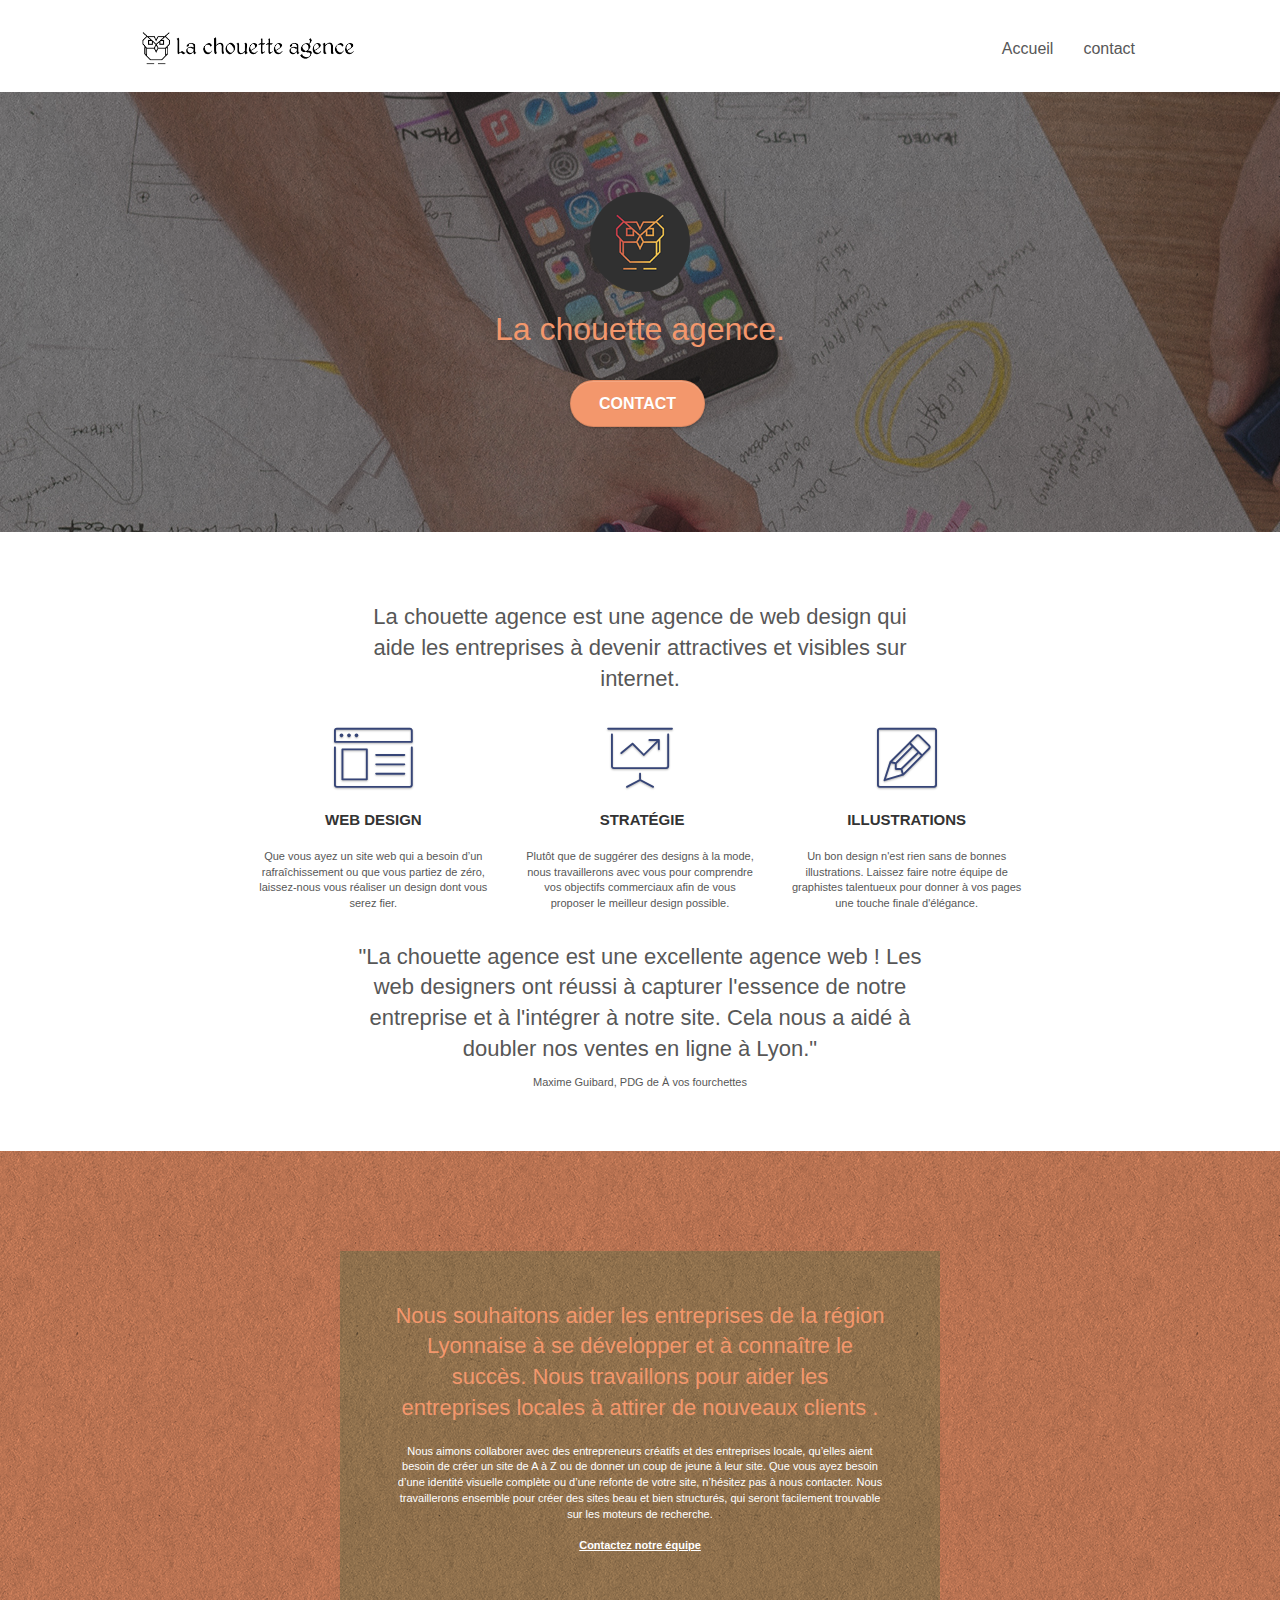
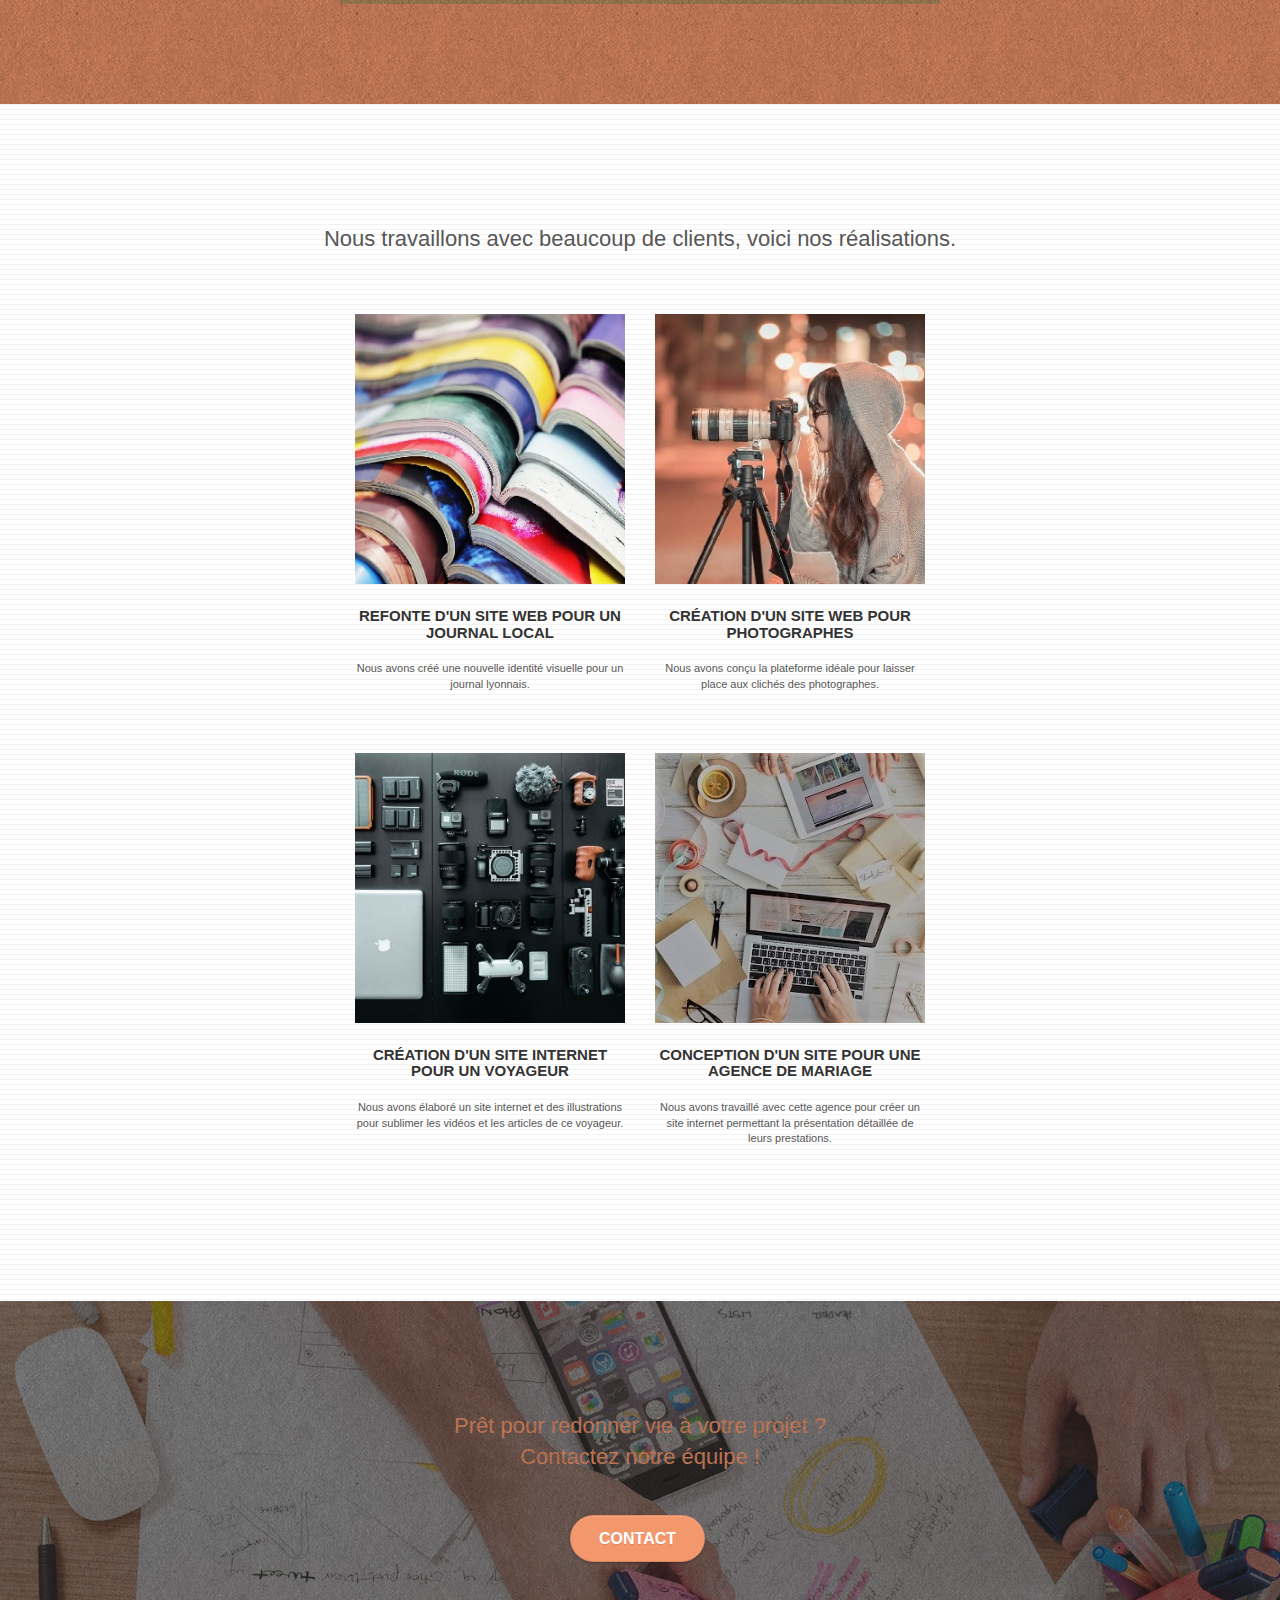
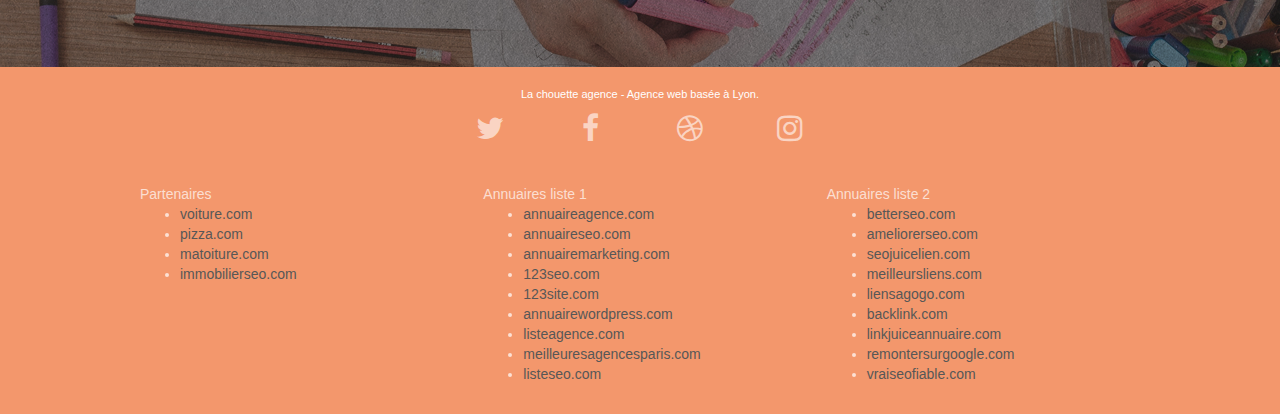
==== index.html @ 3f1fe6e1 "Diminution du format des images .bmp" ====
<!doctype html>
<html lang="fr">
<head>
    <meta charset="utf-8">
    <meta name="description" content="La chouette agence est une agence de Web design qui aide les entreprises à devenir atractives et visibles sur internet">
    <meta name="viewport" content="width=device-width, initial-scale=1.0, viewport-fit=cover">
    <link rel="shortcut icon" type="image/png" href="favicon.jpg">
    
	<link rel="stylesheet" type="text/css" href="./css/bootstrap.css">
	<link rel="stylesheet" type="text/css" href="style.css">
	<link rel="stylesheet" type="text/css" href="./css/font-awesome.css">
	<link rel="stylesheet" type="text/css" href="./css/et-line.css">
	
    <title>La chouette agence - Web design Lyon</title>

    
<!-- Analytics -->
 
<!-- Analytics END -->
    
</head>
<body>
    
<!-- bloc-0 -->
<header class="bloc bgc-white l-bloc " id="bloc-0">
	<div class="container bloc-sm">
		<nav class="navbar row">
			<div class="navbar-header">
				<a class="navbar-brand" href="index.html"><img src="img/la-chouette-agence.png" alt="paris web design logo agence web meilleure agence" height="40" /></a>
				<button id="nav-toggle" type="button" class="ui-navbar-toggle navbar-toggle" data-toggle="collapse" data-target=".navbar-1">
					<span class="sr-only">Toggle navigation</span><span class="icon-bar"></span><span class="icon-bar"></span><span class="icon-bar"></span>
				</button>
			</div>
			<div class="collapse navbar-collapse navbar-1 special-dropdown-nav">
				<ul class="site-navigation nav navbar-nav">
					<li>
						<a href="index.html">Accueil</a>
					</li>
					<li>
					</li>
					<li>
						<a href="contact.html">contact</a>
					</li>
				</ul>
			</div>
		</nav>
	</div>
</header>
<!-- bloc-0 END -->

<!-- Principal conteneur -->
<main class="page-container">

<!-- bloc-1-presentation -->
<section class="bloc bgc-dark-slate-blue bg-banniere d-bloc bg-t-edge bloc-bg-texture texture-paper b-parallax" id="bloc-1-hero">
	<div class="container bloc-lg">
		<div class="row tight-width-whitespace">
			<div class="col-sm-12">
				<img src="img/logo.png" class="center-block image-resize-mode" width="100" alt="La chouette agence, agence web paris, création logo paris" />
				<h1 class="text-center hero-bloc-text tc-white ">
					La chouette agence.
				</h1>
				<div class="text-center">
					<a href="contact.html" class="btn btn-lg btn-clean btn-rd cta-hero btn-atomic-tangerine" id="cta-hero">Contact</a>
				</div>
			</div>
		</div>
	</div>
</section>
<!-- bloc-1-presentation END -->

<!-- bloc-2-services -->
<section class="bloc bgc-white l-bloc" id="bloc-2-services">
	<div class="container bloc-md">
		<div class="row tight-width-whitespace">
			<h2 class="col-sm-12 text-center">
				La chouette agence est une agence de web design qui aide les entreprises à devenir attractives et visibles sur internet.
			</h2>
		</div>
		<div class="row voffset-lg med-width-whitespace">
			<div class="col-sm-4">
				<div class="text-center">
					<span class="et-icon-browser sm-shadow icon-dark-slate-blue icons icon-lg"></span>
				</div>
				<h3 class="mg-md text-center">
					Web design
				</h3>
				<p class="text-center ">
					Que vous ayez un site web qui a besoin d&rsquo;un rafraîchissement ou que vous partiez de zéro, laissez-nous vous réaliser un design dont vous serez fier.
				</p>
			</div>
			<div class="col-sm-4">
				<div class="text-center">
					<span class="et-icon-presentation sm-shadow icon-dark-slate-blue icons icon-lg"></span>
				</div>
				<h3 class="mg-md text-center">
					&nbsp;Stratégie
				</h3>
				<p class="text-center ">
					Plutôt que de suggérer des designs à la mode, nous travaillerons avec vous pour comprendre vos objectifs commerciaux afin de vous proposer le meilleur design possible.<br>
				</p>
			</div>
			<div class="col-sm-4">
				<div class="text-center">
					<span class="et-icon-edit sm-shadow icon-dark-slate-blue icons icon-lg"></span>
				</div>
				<h3 class="mg-md text-center">
					Illustrations
				</h3>
				<p class="text-center ">
					Un bon design n'est rien sans de bonnes illustrations. Laissez faire notre équipe de graphistes talentueux pour donner à vos pages une touche finale d'élégance.
				</p>
			</div>
		</div>
		<div class="row voffset-lg voffset tight-width-whitespace">
			<h2 class="col-xs-12  text-center">
				"La chouette agence est une excellente agence web ! 
				 Les web designers ont réussi à capturer l'essence de notre entreprise et à l'intégrer à notre site.
				 Cela nous a aidé à doubler nos ventes en ligne à Lyon."
			</h2>
			<p class="text-center">
				Maxime Guibard, PDG de À vos fourchettes
			</p>
		</div>
	</div>
</section>
<!-- bloc-2-services END -->

<!-- bloc-3-what-i-do -->
<section class="bloc tc-white bgc-atomic-tangerine bg-presentation d-bloc bloc-bg-texture texture-paper b-parallax" id="bloc-3-what-i-do">
	<div class="container bloc-lg">
		<div class="row tight-width-whitespace black-background">
			<div class="col-sm-12">
				<h2 class="mg-md text-center tc-white">
					Nous souhaitons aider les entreprises de la région Lyonnaise à se développer et à connaître le succès. Nous travaillons pour aider les entreprises locales à attirer de nouveaux clients .<br>
				</h2>
				<p class="text-center white">
					Nous aimons collaborer avec des entrepreneurs créatifs et des entreprises locale, qu’elles aient besoin de créer un site de A à Z ou de donner un coup de jeune à leur site. Que vous ayez besoin d’une identité visuelle complète ou d’une refonte de votre site, n’hésitez pas à nous contacter. Nous travaillerons ensemble pour créer des sites beau et bien structurés, qui seront facilement trouvable sur les moteurs de recherche. <br><br><a class="ltc-white bold-link" href="page2.html">Contactez notre équipe</a><br>
				</p>
			</div>
		</div>
	</div>
</section>
<!-- bloc-3-what-i-do END -->

<!-- bloc-4-portfolio -->
<section class="bloc bgc-white bg-lines-h2-bg bg-repeat l-bloc" id="bloc-4-portfolio">
	<div class="container bloc-lg">
		<div class="row" tight-width-whitespace >
			<h2 class="col-sm-12 text-center">
				Nous travaillons avec beaucoup de clients, voici nos réalisations.
			</h2>
		</div>
		<div class="row tight-width-whitespace portfolio-row">
			<div class="col-sm-6">
				<a href="#" data-lightbox="img/1.jpg" data-gallery-id="gallery-1" data-caption="Refonte d'un site web pour un journal local" data-frame="snapshot-lb"><img src="img/1.jpg" alt="paris web design logo agence web meilleure agence et refonte site web journal" class="img-responsive portfolio-thumb" /></a>
				<h3 class="mg-md text-center">
					Refonte d'un site web pour un journal local
				</h3>
				<p class="text-center">
					Nous avons créé une nouvelle identité visuelle pour un journal lyonnais.
				</p>
			</div>
			<div class="col-sm-6">
				<a href="#" data-lightbox="img/2.jpg" data-gallery-id="gallery-1" data-caption="Création d'un site web pour photographes" data-frame="snapshot-lb"><img src="img/2.jpg" class="img-responsive portfolio-thumb" alt="paris web design logo agence web meilleure agence, Création d'un site web pour photographes" /></a>
				<h3 class="mg-md text-center">
					Création d'un site web pour photographes
				</h3>
				<p class="text-center">
					Nous avons conçu la plateforme idéale pour laisser place aux clichés des photographes.
				</p>
			</div>
		</div>
		<div class="row tight-width-whitespace portfolio-row">
			<div class="col-sm-6">
				<a href="#" data-lightbox="img/3.jpg" data-gallery-id="gallery-1" data-caption="Création d'un site internet pour un voyageur" data-frame="snapshot-lb"><img src="img/3.jpg" class="img-responsive portfolio-thumb" alt="paris web design logo agence web meilleure agence, Création d'un site web pour voyageur"/></a>
				<h3 class="mg-md text-center">
					Création d'un site internet pour un voyageur
				</h3>
				<p class="text-center">
					Nous avons élaboré un site internet et des illustrations pour sublimer les vidéos et les articles de ce voyageur.
				</p>
			</div>
			<div class="col-sm-6">
				<a href="#" data-lightbox="img/4.jpg" data-gallery-id="gallery-1" data-caption="Conception d'un site pour une agence de mariage" data-frame="snapshot-lb"><img src="img/4.jpg" class="img-responsive portfolio-thumb" alt="paris web design logo agence web meilleure agence, Création d'un site web pour agence de mariage" /></a>
				<h3 class="mg-md text-center">
					Conception d'un site pour une agence de mariage
				</h3>
				<p class="text-center">
					Nous avons travaillé avec cette agence pour créer un site internet permettant la présentation détaillée de leurs prestations.
				</p>
			</div>
		</div>
	</div>
</section>
<!-- bloc-4-portfolio END -->

<!-- bloc-5-cta -->
<section class="bloc bgc-dark-slate-blue bg-banniere d-bloc bloc-bg-texture texture-paper" id="bloc-5-cta">
	<div class="container bloc-lg">
		<div class="row">
			<h2 class="mg-md text-center tc-white">
				Prêt pour redonner vie à votre projet ?<br>Contactez notre équipe !
			</h2>
			<div class="col-sm-12 text-center">
				<a href="page2.html" class="btn btn-atomic-tangerine btn-clean btn-rd btn-lg cta-hero">Contact</a>
			</div>
		</div>
	</div>
</section>
<!-- bloc-5-cta END -->

</main>
<!-- Principal conteneur END -->

<!-- Footer - bloc-8 -->
<footer class="bloc bgc-atomic-tangerine d-bloc" id="bloc-8">
	<div class="container bloc-sm">
		<div class="row">
			<div class="col-sm-12">
				<p class="text-center white">
					La chouette agence - Agence web basée à Lyon.<br>
				</p>
				<div class="row row-no-gutters social">
					<div class="col-sm-3">
						<div class="text-center">
							<a class="social" href="index.html"><span class="fa fa-twitter icon-md"></span></a>
						</div>
					</div>
					<div class="col-sm-3">
						<div class="text-center">
							<a class="social" href="index.html"><span class="fa fa-facebook icon-md"></span></a>
						</div>
					</div>
					<div class="col-sm-3">
						<div class="text-center">
							<a class="social" href="index.html"><span class="fa fa-dribbble icon-md"></span></a>
						</div>
					</div>
					<div class="col-sm-3">
						<div class="text-center">
							<a class="social" href="index.html"><span class="fa fa-instagram icon-md"></span></a>
						</div>
					</div>
					<div class="keywords" style="color:#F3976C;">Agence web à paris, stratégie web, web design, illustrations, design de site web, site web, web, internet, site internet, site</div>
				</div>
				<div class="row">
					<div class="col-sm-4">
						Partenaires
							<ul>
								<li><a href="voiture.com">voiture.com</a></li>
								<li><a href="pizza.com">pizza.com</a></li>
								<li><a href="matoiture.com">matoiture.com</a></li>
								<li><a href="immobilierseo.com">immobilierseo.com</a></li>
							</ul>		
					</div>
					<div class="col-sm-4">
						Annuaires liste 1
						<ul>
							<li><a href="annuaireagence.com">annuaireagence.com</a></li>
							<li><a href="annuaireseo.com">annuaireseo.com</a></li>
							<li><a href="annuairemarketing.com">annuairemarketing.com</a></li>
							<li><a href="123seoture.com">123seo.com</a></li>
							<li><a href="123site.com">123site.com</a></li>
							<li><a href="annuairewordpress.com">annuairewordpress.com</a></li>
							<li><a href="listeagence.com">listeagence.com</a></li>
							<li><a href="meilleuresagencesparis.com">meilleuresagencesparis.com</a></li>
							<li><a href="listeseo.com">listeseo.com</a></li>
						</ul>
					</div>
					<div class="col-sm-4">
						Annuaires liste 2
						<ul>
							<li><a href="betterseo.com">betterseo.com</a></li>
							<li><a href="ameliorerseo.com">ameliorerseo.com</a></li>
							<li><a href="seojuicelien.com">seojuicelien.com</a></li>
							<li><a href="meilleursliens.com">meilleursliens.com</a></li>
							<li><a href="liensagogo.com">liensagogo.com</a></li>
							<li><a href="backlink.com">backlink.com</a></li>
							<li><a href="linkjuiceannuaire.com">linkjuiceannuaire.com</a></li>
							<li><a href="remontersurgoogle.com">remontersurgoogle.com</a></li>
							<li><a href="vraiseofiable.com">vraiseofiable.com</a></li>
						</ul>
					</div>
				</div>
			</div>
		</div>
	</div>
</footer>
<!-- Footer - bloc-8 END -->


    

</body>
</html>
---- style.css ----
body {
    margin: 0;
    padding: 0;
    background: #FFF;
    overflow-x: hidden;
    -webkit-font-smoothing: antialiased;
    -moz-osx-font-smoothing: grayscale;
}

a,
button {
    transition: all .3s ease-in-out;
    outline: none!important;
}

a:hover {
    text-decoration: none;
    cursor: pointer;
}

#page-loading-blocs-notifaction {
    position: fixed;
    top: 0;
    bottom: 0;
    width: 100%;
    z-index: 100000;
    background: #FFFFFF url("img/pageload-spinner.gif") no-repeat center center;
}

.bloc {
    width: 100%;
    clear: both;
    background: 50% 50% no-repeat;
    padding: 0 50px;
    -webkit-background-size: cover;
    -moz-background-size: cover;
    -o-background-size: cover;
    background-size: cover;
    position: relative;
}

.bloc .container {
    padding-left: 0;
    padding-right: 0;
}

.bloc-lg {
    padding: 100px 50px;
}

.bloc-md {
    padding: 50px;
}

.bloc-sm {
    padding: 20px 50px;
}

.bg-center,
.bg-l-edge,
.bg-r-edge,
.bg-t-edge,
.bg-b-edge,
.bg-tl-edge,
.bg-bl-edge,
.bg-tr-edge,
.bg-br-edge,
.bg-repeat {
    -webkit-background-size: auto!important;
    -moz-background-size: auto!important;
    -o-background-size: auto!important;
    background-size: auto!important;
}

.bg-repeat {
    background: repeat;
}

.bg-t-edge {
    background: top no-repeat;
}

.bloc-bg-texture::before {
    content: "";
    background-size: 2px 2px;
    position: absolute;
    top: 0;
    bottom: 0;
    left: 0;
    right: 0;
}

.texture-paper::before {
    background: url("img/texture-paper.png");
    background-size: 280px 280px;
}

.b-parallax {
    background-attachment: fixed;
}

.d-bloc {
    color: rgba(255, 255, 255, .7);
}

.d-bloc button:hover {
    color: rgba(255, 255, 255, .9);
}

.d-bloc .icon-round,
.d-bloc .icon-square,
.d-bloc .icon-rounded,
.d-bloc .icon-semi-rounded-a,
.d-bloc .icon-semi-rounded-b {
    border-color: rgba(255, 255, 255, .9);
}

.d-bloc .divider-h span {
    border-color: rgba(255, 255, 255, .2);
}

.d-bloc .a-btn,
.d-bloc .navbar a,
.d-bloc .navbar-brand,
.d-bloc a .icon-sm,
.d-bloc a .icon-md,
.d-bloc a .icon-lg,
.d-bloc a .icon-xl,
.d-bloc h1 a,
.d-bloc h2 a,
.d-bloc h3 a,
.d-bloc h4 a,
.d-bloc h5 a,
.d-bloc h6 a,
.d-bloc p a {
    color: rgba(255, 255, 255, .6);
}

.d-bloc .a-btn:hover,
.d-bloc .navbar a:hover,
.d-bloc .navbar-brand:hover,
.d-bloc a:hover .icon-sm,
.d-bloc a:hover .icon-md,
.d-bloc a:hover .icon-lg,
.d-bloc a:hover .icon-xl,
.d-bloc h1 a:hover,
.d-bloc h2 a:hover,
.d-bloc h3 a:hover,
.d-bloc h4 a:hover,
.d-bloc h5 a:hover,
.d-bloc h6 a:hover,
.d-bloc p a:hover {
    color: rgba(255, 255, 255, 1);
}

.d-bloc .navbar-toggle .icon-bar {
    background: rgba(255, 255, 255, 1);
}

.d-bloc .btn-wire,
.d-bloc .btn-wire:hover {
    color: rgba(255, 255, 255, 1);
    border-color: rgba(255, 255, 255, 1);
}

.d-bloc .panel {
    color: rgba(0, 0, 0, .5);
}

.d-bloc .panel button:hover {
    color: rgba(0, 0, 0, .7);
}

.d-bloc .panel icon {
    border-color: rgba(0, 0, 0, .7);
}

.d-bloc .panel .divider-h span {
    border-color: rgba(0, 0, 0, .1);
}

.d-bloc .panel .a-btn {
    color: rgba(0, 0, 0, .6);
}

.d-bloc .panel .a-btn:hover {
    color: rgba(0, 0, 0, 1);
}

.d-bloc .panel .btn-wire,
.d-bloc .panel .btn-wire:hover {
    color: rgba(0, 0, 0, .7);
    border-color: rgba(0, 0, 0, .3);
}

.d-bloc .panel,
.l-bloc {
    color: rgba(0, 0, 0, .5);
}

.d-bloc .panel button:hover,
.l-bloc button:hover {
    color: rgba(0, 0, 0, .7);
}

.l-bloc .icon-round,
.l-bloc .icon-square,
.l-bloc .icon-rounded,
.l-bloc .icon-semi-rounded-a,
.l-bloc .icon-semi-rounded-b {
    border-color: rgba(0, 0, 0, .7);
}

.d-bloc .panel .divider-h span,
.l-bloc .divider-h span {
    border-color: rgba(0, 0, 0, .1);
}

.d-bloc .panel .a-btn,
.l-bloc .a-btn,
.l-bloc .navbar a,
.l-bloc .navbar-brand,
.l-bloc a .icon-sm,
.l-bloc a .icon-md,
.l-bloc a .icon-lg,
.l-bloc a .icon-xl,
.l-bloc h1 a,
.l-bloc h2 a,
.l-bloc h3 a,
.l-bloc h4 a,
.l-bloc h5 a,
.l-bloc h6 a,
.l-bloc p a {
    color: rgba(0, 0, 0, .6);
}

.d-bloc .panel .a-btn:hover,
.l-bloc .a-btn:hover,
.l-bloc .navbar a:hover,
.l-bloc .navbar-brand:hover,
.l-bloc a:hover .icon-sm,
.l-bloc a:hover .icon-md,
.l-bloc a:hover .icon-lg,
.l-bloc a:hover .icon-xl,
.l-bloc h1 a:hover,
.l-bloc h2 a:hover,
.l-bloc h3 a:hover,
.l-bloc h4 a:hover,
.l-bloc h5 a:hover,
.l-bloc h6 a:hover,
.l-bloc p a:hover {
    color: rgba(0, 0, 0, 1);
}

.l-bloc .navbar-toggle .icon-bar {
    color: rgba(0, 0, 0, .6);
}

.d-bloc .panel .btn-wire,
.d-bloc .panel .btn-wire:hover,
.l-bloc .btn-wire,
.l-bloc .btn-wire:hover {
    color: rgba(0, 0, 0, .7);
    border-color: rgba(0, 0, 0, .3);
}

.voffset {
    margin-top: 30px;
}

.voffset-lg {
    margin-top: 80px;
}

.row-no-gutters {
    margin-right: 0;
    margin-left: 0;
}

.row.row-no-gutters > [class^="col-"],
.row.row-no-gutters > [class*=" col-"] {
    padding-right: 0;
    padding-left: 0;
}

#bloc-1-hero h1 {
    font-size: 32px;
}

.navbar {
    margin-bottom: 0;
    z-index: 1;
}

.navbar-brand {
    height: auto;
    padding: 3px 15px;
    font-size: 25px;
    font-weight: normal;
    font-weight: 600;
    line-height: 44px;
}

.navbar-brand img {
    max-height: 200px;
    margin: 0 5px 0 0;
    display: inline;
}

.navbar-brand img[src$=svg] {
    min-width: 100px;
}

.nav-center .navbar-brand img {
    margin: 0;
}

.navbar .nav {
    padding-top: 2px;
    margin-right: -16px;
    float: right;
    z-index: 1;
}

.nav > li {
    float: left;
    margin-top: 4px;
    font-size: 16px;
}

.navbar-nav .open .dropdown-menu > li > a {
    text-align: inherit;
}

.nav > li a:hover,
.nav > li a:focus {
    background: transparent;
}

.navbar-toggle {
    margin: 10px 10px 0 0;
    border: 0px;
}

.navbar-toggle:hover {
    background: transparent!important;
}

.navbar-toggle .icon-bar {
    background-color: rgba(0, 0, 0, .5);
    width: 26px;
}

.nav-invert .navbar .nav {
    float: left;
}

.nav-invert .navbar-header,
.nav-invert .navbar-brand {
    float: right;
    position: relative;
    z-index: 2;
}

@media (min-width: 768px) {
    .site-navigation {
        position: absolute;
        top: 50%;
        right: 20px;
        transform: translate(0, -50%);
        -webkit-transform: translateY(-50%);
    }
    .nav > li .dropdown-menu a,
    .nav > li .dropdown-menu a:hover {
        color: #484848;
    }
    .nav-invert .site-navigation {
        left: 0;
        right: 0;
    }
    .nav-center {
        text-align: center;
    }
    .nav-center .navbar-header {
        width: 100%;
    }
    .nav-center .navbar-header,
    .nav-center .navbar-brand,
    .nav-center .nav > li {
        float: none;
        display: inline-block;
    }
    .nav-center .site-navigation {
        position: relative;
        width: 100%;
        right: 0;
        margin-right: 0px;
        margin-top: 20px;
    }
    .nav-center.mini-nav .navbar-toggle {
        float: none;
        margin: 10px auto 0;
    }
}

.nav > li > .dropdown a {
    background: none!important;
    display: block;
    padding: 14px 15px;
}

nav .caret {
    margin: 0 5px;
}

.dropdown-menu .dropdown-menu {
    top: -8px;
    left: 100%;
}

.dropdown-menu .dropmenu-flow-right {
    top: 100%;
    left: 0;
    margin-left: -1px;
    border-top-left-radius: 0;
    border-top-right-radius: 0;
}

.dropdown-menu .dropdown span {
    border: 4px solid black;
    border-top-color: transparent;
    border-right-color: transparent;
    border-bottom-color: transparent;
    margin: 6px -5px 0 0!important;
    float: right;
}

.mg-md {
    margin-top: 10px;
    margin-bottom: 20px;
}

.mg-lg {
    margin-top: 10px;
    margin-bottom: 40px;
}

.btn {
    margin: 0 5px 5px 0;
}

.btn.pull-right {
    margin: 0 0 5px 5px;
}

.btn-d,
.btn-d:hover,
.btn-d:focus {
    color: #FFF;
    background: rgba(0, 0, 0, .3);
}

button {
    outline: none!important;
}

.btn-rd {
    border-radius: 40px;
}

.btn-clean {
    border: 1px solid rgba(0, 0, 0, .08);
    border-bottom-color: rgba(0, 0, 0, .1);
    text-shadow: 0 1px 0 rgba(0, 0, 1, .1);
    box-shadow: 0 1px 3px rgba(0, 0, 1, .25), inset 0 1px 0 0 rgba(255, 255, 255, .15);
}

.icon-md {
    font-size: 30px!important;
}

.icon-lg {
    font-size: 60px!important;
}

.sm-shadow {
    text-shadow: 0 1px 2px rgba(0, 0, 0, .3);
}

.panel-sq,
.panel-sq .panel-heading,
.panel-sq .panel-footer {
    border-radius: 0;
}

.panel-rd {
    border-radius: 30px;
}

.panel-rd .panel-heading {
    border-radius: 29px 29px 0 0;
}

.panel-rd .panel-footer {
    border-radius: 0 0 29px 29px;
}

.form-control {
    border-color: rgba(0, 0, 0, .1);
    box-shadow: none;
}

.scrollToTop {
    width: 40px;
    height: 40px;
    position: fixed;
    bottom: 20px;
    right: 20px;
    opacity: 0;
    z-index: 500;
    transition: all .3s ease-in-out;
}

.scrollToTop span {
    margin-top: 6px;
}

.showScrollTop {
    font-size: 14px;
    opacity: 1;
}

a[data-lightbox] {
    position: relative;
    display: block;
    text-align: center;
}

a[data-lightbox]:hover::before {
    content: "+";
    font-family: "HelveticaNeue-Light", "Helvetica Neue Light", "Helvetica Neue", Helvetica, Arial;
    font-size: 32px;
    width: 50px;
    height: 50px;
    margin-left: -25px;
    border-radius: 50%;
    background: rgba(0, 0, 0, .6);
    color: #FFF;
    font-weight: 100;
    z-index: 1;
    position: absolute;
    top: 50%;
    transform: translateY(-50%);
    -webkit-transform: translateY(-50%);
}

a[data-lightbox]:hover img {
    opacity: 0.6;
    -webkit-animation-fill-mode: none;
    animation-fill-mode: none;
}

#lightbox-modal {
    display: flex;
    align-items: center;
}

#lightbox-modal .modal-dialog {
    width: 90%;
    max-width: 900px;
    margin: 0 auto 0;
}

#lightbox-modal .modal-dialog img {
    max-height: 90vh;
    margin: 0 auto;
}

.lightbox-caption {
    padding: 20px;
    color: #FFF;
    background: rgba(0, 0, 0, .5);
    position: absolute;
    left: 15px;
    right: 15px;
    bottom: 5px;
}

.close-lightbox {
    color: #FFF;
    font-size: 30px;
    position: absolute;
    top: 20px;
    right: 20px;
    z-index: 20;
    background: rgba(0, 0, 0, .5);
    border: none;
    line-height: 30px;
    padding: 0 9px 5px;
    opacity: 0.3;
}

.close-lightbox:hover,
.next-lightbox:hover,
.prev-lightbox:hover {
    opacity: 1.0;
    color: #FFF;
}

.next-lightbox,
.prev-lightbox {
    font-size: 20px;
    color: rgba(255, 255, 255, .9);
    background: rgba(0, 0, 0, .5);
    transition: all .2s ease-in-out;
    position: absolute;
    top: 45%;
    z-index: 1;
    opacity: 0.4;
}

.next-lightbox {
    padding: 6px 8px 1px 13px;
    right: 25px;
}

.prev-lightbox {
    padding: 6px 13px 1px 10px;
    left: 25px;
}

.snapshot-lb .modal-body {
    padding-bottom: 45px;
}

.snapshot-lb .lightbox-caption {
    padding: 0;
    color: rgba(0, 0, 0, .5);
    background: none;
}

h1,
h2,
h3,
h4,
h5,
h6,
p,
label,
.btn,
a {
    font-family: "helvetica";
    font-weight: 400;
    color: #575757!important;
}

.container {
    max-width: 1000px;
}

.hero-bloc-text {
    font-size: 38px;
}

.hero-bloc-text-sub {
    font-size: 36px;
}

.statement-bloc-text {
    line-height: 26px;
    font-style: italic;
    font-size: 20px;
    text-align: center;
    font-weight: lighter;
    max-width: 520px;
    margin: auto auto auto auto;
}

p {
    font-size: 11px;
}

.tight-width-whitespace {
    max-width: 600px;
    margin: auto auto auto auto;
}

.h1 {
    font-size: 20px;
    font-family: "Open Sans";
}

.cta-hero {
    margin-top: 22px;
    color: #FFFFFF!important;
    text-transform: uppercase;
    padding: 12px 28px 12px 28px;
    font-size: 16px;
    font-weight: 700;
}

.social {
    max-width: 400px;
    margin: auto auto auto auto;
}

h2 {
    font-size: 22px;
    line-height: 1.4em;
}

h3 {
    font-size: 15px;
    text-transform: uppercase;
    font-weight: 700;
    color: #333333!important;
}

.med-width-whitespace {
    max-width: 800px;
    margin: auto auto auto auto;
    box-shadow: 0px 0px 0px #000000;
}

h1 {
    color: #333333!important;
}

h4 {
    color: #333333!important;
}

.icons {
    margin-bottom: 14px;
    margin-top: 24px;
}

.white {
    color: #FFFFFF!important;
}

.portfolio-thumb {
    margin-bottom: 24px;
}

.portfolio-row {
    margin-bottom: 44px;
    margin-top: 50px;
}

.avatar {
    box-shadow: 0px 4px 9px rgba(0, 0, 0, 0.3);
}

.black-background {
    background-color: rgba(165, 147, 99, 0.7);
    padding: 40px 40px 40px 40px;
}

.bold-link {
    font-weight: 900;
    text-decoration: underline!important;
}

.bgc-white {
    background-color: #FFFFFF;
}

.bgc-dark-slate-blue {
    background-color: #364577;
}

.bgc-atomic-tangerine {
    background-color: #F3976C;
}

.tc-white {
    color: #F3976C!important;
}

.btn-atomic-tangerine {
    background: #F3976C;
    color: #FFFFFF!important;
}

.btn-atomic-tangerine:hover {
    background: #c27956!important;
    color: #FFFFFF!important;
}

.ltc-white {
    color: #FFFFFF!important;
}

.ltc-white:hover {
    color: #cccccc!important;
}

.ltc-atomic-tangerine {
    color: #F3976C!important;
}

.ltc-atomic-tangerine:hover {
    color: #c27956!important;
}

.icon-dark-slate-blue {
    color: #364577!important;
    border-color: #364577!important;
}

.bg-dots-bg {
    background-image: url("img/dots-bg.png");
}

.bg-lines-h2-bg {
    background-image: url("img/lines-h2-bg.png");
}

.bg-banniere {
    background-image: url("img/la-chouette-agence-banniere.jpg");
}

.bg-presentation {
    background-image: url("img/image-de-presentation.bmp");
}

@media (max-width: 1024px) {
    .bloc {
        padding-left: 20px;
        padding-right: 20px;
    }
    .bloc.full-width-bloc,
    .bloc-tile-2.full-width-bloc .container,
    .bloc-tile-3.full-width-bloc .container,
    .bloc-tile-4.full-width-bloc .container {
        padding-left: 0;
        padding-right: 0;
    }
}

@media (max-width: 992px) and (min-width: 768px) {
    .navbar .nav {
        max-width: 80%
    }
    .nav-center.navbar .nav {
        max-width: 100%
    }
}

@media only screen and (min-device-width: 768px) and (max-device-width: 1024px) and (orientation: landscape) {
    .b-parallax {
        background-attachment: scroll;
    }
}

@media only screen and (min-device-width: 1024px) and (max-device-width: 1366px) and (-webkit-min-device-pixel-ratio: 1.5) {
    .b-parallax {
        background-attachment: scroll;
    }
}

@media (max-width: 991px) {
    .container {
        width: 100%;
    }
    .b-parallax {
        background-attachment: scroll;
    }
    .page-container,
    #hero-bloc {
        overflow-x: hidden;
        position: relative;
    }
    .bloc {
        padding-left: constant(safe-area-inset-left);
        padding-right: constant(safe-area-inset-right);
    }
    .bloc-group,
    .bloc-group .bloc {
        display: block;
        width: 100%;
    }
    .bloc-fill-screen .fill-bloc-top-edge,
    .bloc-fill-screen .fill-bloc-bottom-edge {
        padding: 0 20px;
        padding-left: constant(safe-area-inset-left);
        padding-right: constant(safe-area-inset-right);
    }
}

@media (max-width: 767px) {
    .page-container {
        overflow-x: hidden;
        position: relative;
    }
    h1,
    h2,
    h3,
    h4,
    h5,
    h6,
    p,
    #disqus_thread {
        padding-left: 10px!important;
        padding-right: 10px!important;
    }
    .b-parallax {
        background-attachment: scroll;
    }
    .navbar .nav {
        padding-top: 0;
        border-top: 1px solid rgba(0, 0, 0, .2);
        float: none!important;
    }
    .navbar.row {
        margin-left: 0;
        margin-right: 0;
    }
    .site-navigation {
        position: inherit;
        transform: none;
        -webkit-transform: none;
        -ms-transform: none;
    }
    .nav > li {
        margin-top: 0;
        border-bottom: 1px solid rgba(0, 0, 0, .1);
        background: rgba(0, 0, 0, .05);
        text-align: left;
        padding-left: 15px;
        width: 100%;
    }
    .nav > li:hover {
        background: rgba(0, 0, 0, .08);
    }
    .dropdown .dropdown a .caret {
        float: none;
        margin: 5px 0 0 10px!important;
        border: 4px solid black;
        border-bottom-color: transparent;
        border-right-color: transparent;
        border-left-color: transparent;
    }
    #hero-bloc .navbar .nav {
        background: rgba(0, 0, 0, .8);
    }
    #hero-bloc .navbar .nav a {
        color: rgba(255, 255, 255, .6);
    }
    .hero {
        padding: 50px 0;
    }
    .hero-nav {
        left: -1px;
        right: -1px;
    }
    .navbar-collapse {
        padding: 0;
        overflow-x: hidden;
        -webkit-box-shadow: none;
        box-shadow: none;
    }
    .navbar-brand img {
        max-height: 40px;
        width: auto;
    }
    .nav-invert .navbar-header {
        float: none;
        width: 100%;
    }
    .nav-invert .navbar-toggle {
        float: left;
        margin-left: 10px;
    }
    .bloc {
        padding-left: 0;
        padding-right: 0;
    }
    .bloc-xxl,
    .bloc-xl,
    .bloc-lg {
        padding: 40px 0;
    }
    .bloc-sm,
    .bloc-md {
        padding-left: 0;
        padding-right: 0;
    }
    .bloc-tile-2 .container,
    .bloc-tile-3 .container,
    .bloc-tile-4 .container,
    .bloc-fill-screen .fill-bloc-top-edge,
    .bloc-fill-screen .fill-bloc-bottom-edge {
        padding-left: 0;
        padding-right: 0;
    }
    .a-block {
        padding: 0 10px;
    }
    .btn-dwn {
        display: none;
    }
    .voffset {
        margin-top: 5px;
    }
    .voffset-md {
        margin-top: 20px;
    }
    .voffset-lg {
        margin-top: 30px;
    }
    form {
        padding: 5px;
    }
    .close-lightbox {
        display: inline-block;
    }
    .blocsapp-device-iphone5 {
        background-size: 216px 425px;
        padding-top: 60px;
        width: 216px;
        height: 425px;
    }
    .blocsapp-device-iphone5 img {
        width: 180px;
        height: 320px;
    }
}

@media (max-width: 400px) {
    .bloc {
        padding-left: 0;
        padding-right: 0;
    }
}

@media (max-width: 767px) {
    .bloc-mob-center-text {
        text-align: center;
    }
}
---- css/et-line.css ----
@font-face {
    font-family: et-line;
    src: url(../fonts/et-line.eot);
    src: url(../fonts/et-line.eot?#iefix) format('embedded-opentype'), url(../fonts/et-line.woff) format('woff'), url(../fonts/et-line.ttf) format('truetype'), url(../fonts/et-line.svg#et-line) format('svg');
    font-weight: 400;
    font-style: normal
}

.et-icon-adjustments,
.et-icon-alarmclock,
.et-icon-anchor,
.et-icon-aperture,
.et-icon-attachment,
.et-icon-bargraph,
.et-icon-basket,
.et-icon-beaker,
.et-icon-bike,
.et-icon-book-open,
.et-icon-briefcase,
.et-icon-browser,
.et-icon-calendar,
.et-icon-camera,
.et-icon-caution,
.et-icon-chat,
.et-icon-circle-compass,
.et-icon-clipboard,
.et-icon-clock,
.et-icon-cloud,
.et-icon-compass,
.et-icon-desktop,
.et-icon-dial,
.et-icon-document,
.et-icon-documents,
.et-icon-download,
.et-icon-dribbble,
.et-icon-edit,
.et-icon-envelope,
.et-icon-expand,
.et-icon-facebook,
.et-icon-flag,
.et-icon-focus,
.et-icon-gears,
.et-icon-genius,
.et-icon-gift,
.et-icon-global,
.et-icon-globe,
.et-icon-googleplus,
.et-icon-grid,
.et-icon-happy,
.et-icon-hazardous,
.et-icon-heart,
.et-icon-hotairballoon,
.et-icon-hourglass,
.et-icon-key,
.et-icon-laptop,
.et-icon-layers,
.et-icon-lifesaver,
.et-icon-lightbulb,
.et-icon-linegraph,
.et-icon-linkedin,
.et-icon-lock,
.et-icon-magnifying-glass,
.et-icon-map,
.et-icon-map-pin,
.et-icon-megaphone,
.et-icon-mic,
.et-icon-mobile,
.et-icon-newspaper,
.et-icon-notebook,
.et-icon-paintbrush,
.et-icon-paperclip,
.et-icon-pencil,
.et-icon-phone,
.et-icon-picture,
.et-icon-pictures,
.et-icon-piechart,
.et-icon-presentation,
.et-icon-pricetags,
.et-icon-printer,
.et-icon-profile-female,
.et-icon-profile-male,
.et-icon-puzzle,
.et-icon-quote,
.et-icon-recycle,
.et-icon-refresh,
.et-icon-ribbon,
.et-icon-rss,
.et-icon-sad,
.et-icon-scissors,
.et-icon-scope,
.et-icon-search,
.et-icon-shield,
.et-icon-speedometer,
.et-icon-strategy,
.et-icon-streetsign,
.et-icon-tablet,
.et-icon-target,
.et-icon-telescope,
.et-icon-toolbox,
.et-icon-tools,
.et-icon-tools-2,
.et-icon-trophy,
.et-icon-tumblr,
.et-icon-twitter,
.et-icon-upload,
.et-icon-video,
.et-icon-wallet,
.et-icon-wine {
    font-family: et-line;
    speak: none;
    font-style: normal;
    font-weight: 400;
    font-variant: normal;
    text-transform: none;
    line-height: 1;
    -webkit-font-smoothing: antialiased;
    -moz-osx-font-smoothing: grayscale;
    display: inline-block
}

.et-icon-mobile:before {
    content: "\e000"
}

.et-icon-laptop:before {
    content: "\e001"
}

.et-icon-desktop:before {
    content: "\e002"
}

.et-icon-tablet:before {
    content: "\e003"
}

.et-icon-phone:before {
    content: "\e004"
}

.et-icon-document:before {
    content: "\e005"
}

.et-icon-documents:before {
    content: "\e006"
}

.et-icon-search:before {
    content: "\e007"
}

.et-icon-clipboard:before {
    content: "\e008"
}

.et-icon-newspaper:before {
    content: "\e009"
}

.et-icon-notebook:before {
    content: "\e00a"
}

.et-icon-book-open:before {
    content: "\e00b"
}

.et-icon-browser:before {
    content: "\e00c"
}

.et-icon-calendar:before {
    content: "\e00d"
}

.et-icon-presentation:before {
    content: "\e00e"
}

.et-icon-picture:before {
    content: "\e00f"
}

.et-icon-pictures:before {
    content: "\e010"
}

.et-icon-video:before {
    content: "\e011"
}

.et-icon-camera:before {
    content: "\e012"
}

.et-icon-printer:before {
    content: "\e013"
}

.et-icon-toolbox:before {
    content: "\e014"
}

.et-icon-briefcase:before {
    content: "\e015"
}

.et-icon-wallet:before {
    content: "\e016"
}

.et-icon-gift:before {
    content: "\e017"
}

.et-icon-bargraph:before {
    content: "\e018"
}

.et-icon-grid:before {
    content: "\e019"
}

.et-icon-expand:before {
    content: "\e01a"
}

.et-icon-focus:before {
    content: "\e01b"
}

.et-icon-edit:before {
    content: "\e01c"
}

.et-icon-adjustments:before {
    content: "\e01d"
}

.et-icon-ribbon:before {
    content: "\e01e"
}

.et-icon-hourglass:before {
    content: "\e01f"
}

.et-icon-lock:before {
    content: "\e020"
}

.et-icon-megaphone:before {
    content: "\e021"
}

.et-icon-shield:before {
    content: "\e022"
}

.et-icon-trophy:before {
    content: "\e023"
}

.et-icon-flag:before {
    content: "\e024"
}

.et-icon-map:before {
    content: "\e025"
}

.et-icon-puzzle:before {
    content: "\e026"
}

.et-icon-basket:before {
    content: "\e027"
}

.et-icon-envelope:before {
    content: "\e028"
}

.et-icon-streetsign:before {
    content: "\e029"
}

.et-icon-telescope:before {
    content: "\e02a"
}

.et-icon-gears:before {
    content: "\e02b"
}

.et-icon-key:before {
    content: "\e02c"
}

.et-icon-paperclip:before {
    content: "\e02d"
}

.et-icon-attachment:before {
    content: "\e02e"
}

.et-icon-pricetags:before {
    content: "\e02f"
}

.et-icon-lightbulb:before {
    content: "\e030"
}

.et-icon-layers:before {
    content: "\e031"
}

.et-icon-pencil:before {
    content: "\e032"
}

.et-icon-tools:before {
    content: "\e033"
}

.et-icon-tools-2:before {
    content: "\e034"
}

.et-icon-scissors:before {
    content: "\e035"
}

.et-icon-paintbrush:before {
    content: "\e036"
}

.et-icon-magnifying-glass:before {
    content: "\e037"
}

.et-icon-circle-compass:before {
    content: "\e038"
}

.et-icon-linegraph:before {
    content: "\e039"
}

.et-icon-mic:before {
    content: "\e03a"
}

.et-icon-strategy:before {
    content: "\e03b"
}

.et-icon-beaker:before {
    content: "\e03c"
}

.et-icon-caution:before {
    content: "\e03d"
}

.et-icon-recycle:before {
    content: "\e03e"
}

.et-icon-anchor:before {
    content: "\e03f"
}

.et-icon-profile-male:before {
    content: "\e040"
}

.et-icon-profile-female:before {
    content: "\e041"
}

.et-icon-bike:before {
    content: "\e042"
}

.et-icon-wine:before {
    content: "\e043"
}

.et-icon-hotairballoon:before {
    content: "\e044"
}

.et-icon-globe:before {
    content: "\e045"
}

.et-icon-genius:before {
    content: "\e046"
}

.et-icon-map-pin:before {
    content: "\e047"
}

.et-icon-dial:before {
    content: "\e048"
}

.et-icon-chat:before {
    content: "\e049"
}

.et-icon-heart:before {
    content: "\e04a"
}

.et-icon-cloud:before {
    content: "\e04b"
}

.et-icon-upload:before {
    content: "\e04c"
}

.et-icon-download:before {
    content: "\e04d"
}

.et-icon-target:before {
    content: "\e04e"
}

.et-icon-hazardous:before {
    content: "\e04f"
}

.et-icon-piechart:before {
    content: "\e050"
}

.et-icon-speedometer:before {
    content: "\e051"
}

.et-icon-global:before {
    content: "\e052"
}

.et-icon-compass:before {
    content: "\e053"
}

.et-icon-lifesaver:before {
    content: "\e054"
}

.et-icon-clock:before {
    content: "\e055"
}

.et-icon-aperture:before {
    content: "\e056"
}

.et-icon-quote:before {
    content: "\e057"
}

.et-icon-scope:before {
    content: "\e058"
}

.et-icon-alarmclock:before {
    content: "\e059"
}

.et-icon-refresh:before {
    content: "\e05a"
}

.et-icon-happy:before {
    content: "\e05b"
}

.et-icon-sad:before {
    content: "\e05c"
}

.et-icon-facebook:before {
    content: "\e05d"
}

.et-icon-twitter:before {
    content: "\e05e"
}

.et-icon-googleplus:before {
    content: "\e05f"
}

.et-icon-rss:before {
    content: "\e060"
}

.et-icon-tumblr:before {
    content: "\e061"
}

.et-icon-linkedin:before {
    content: "\e062"
}

.et-icon-dribbble:before {
    content: "\e063"
}
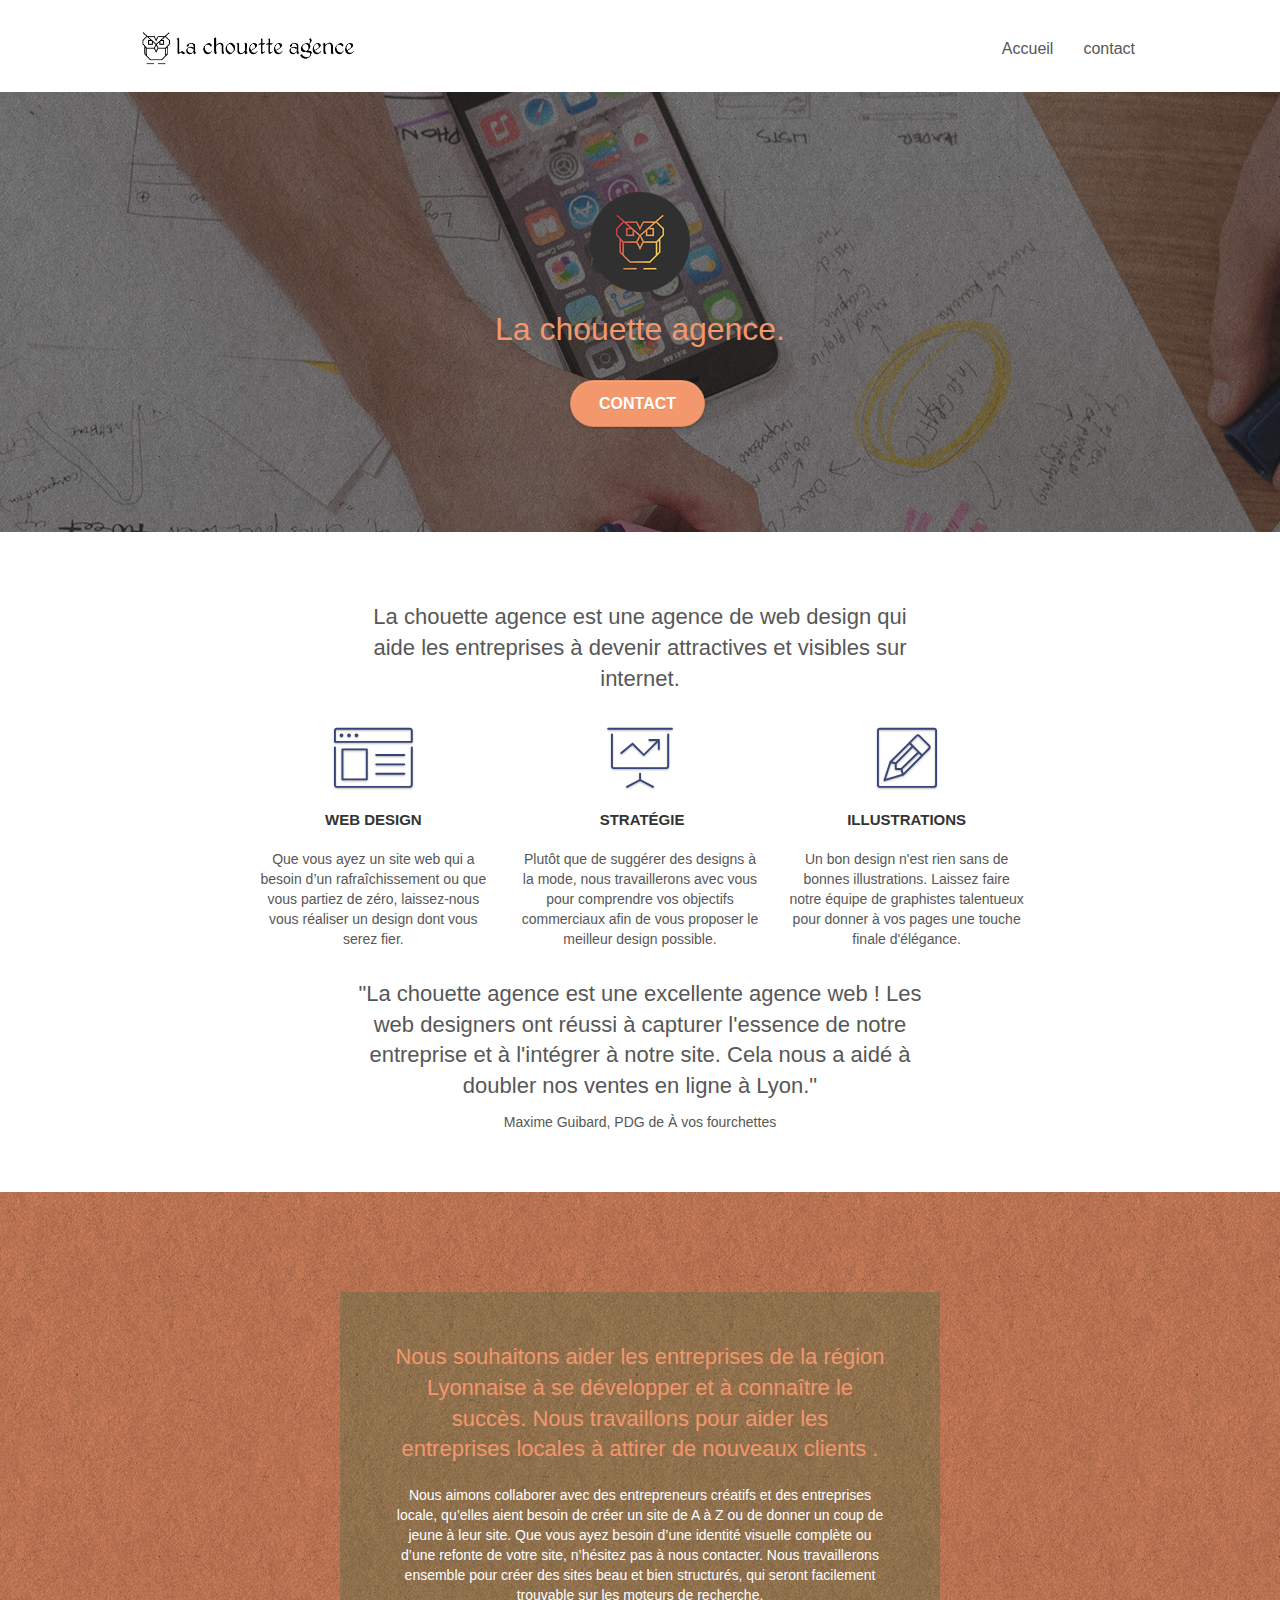
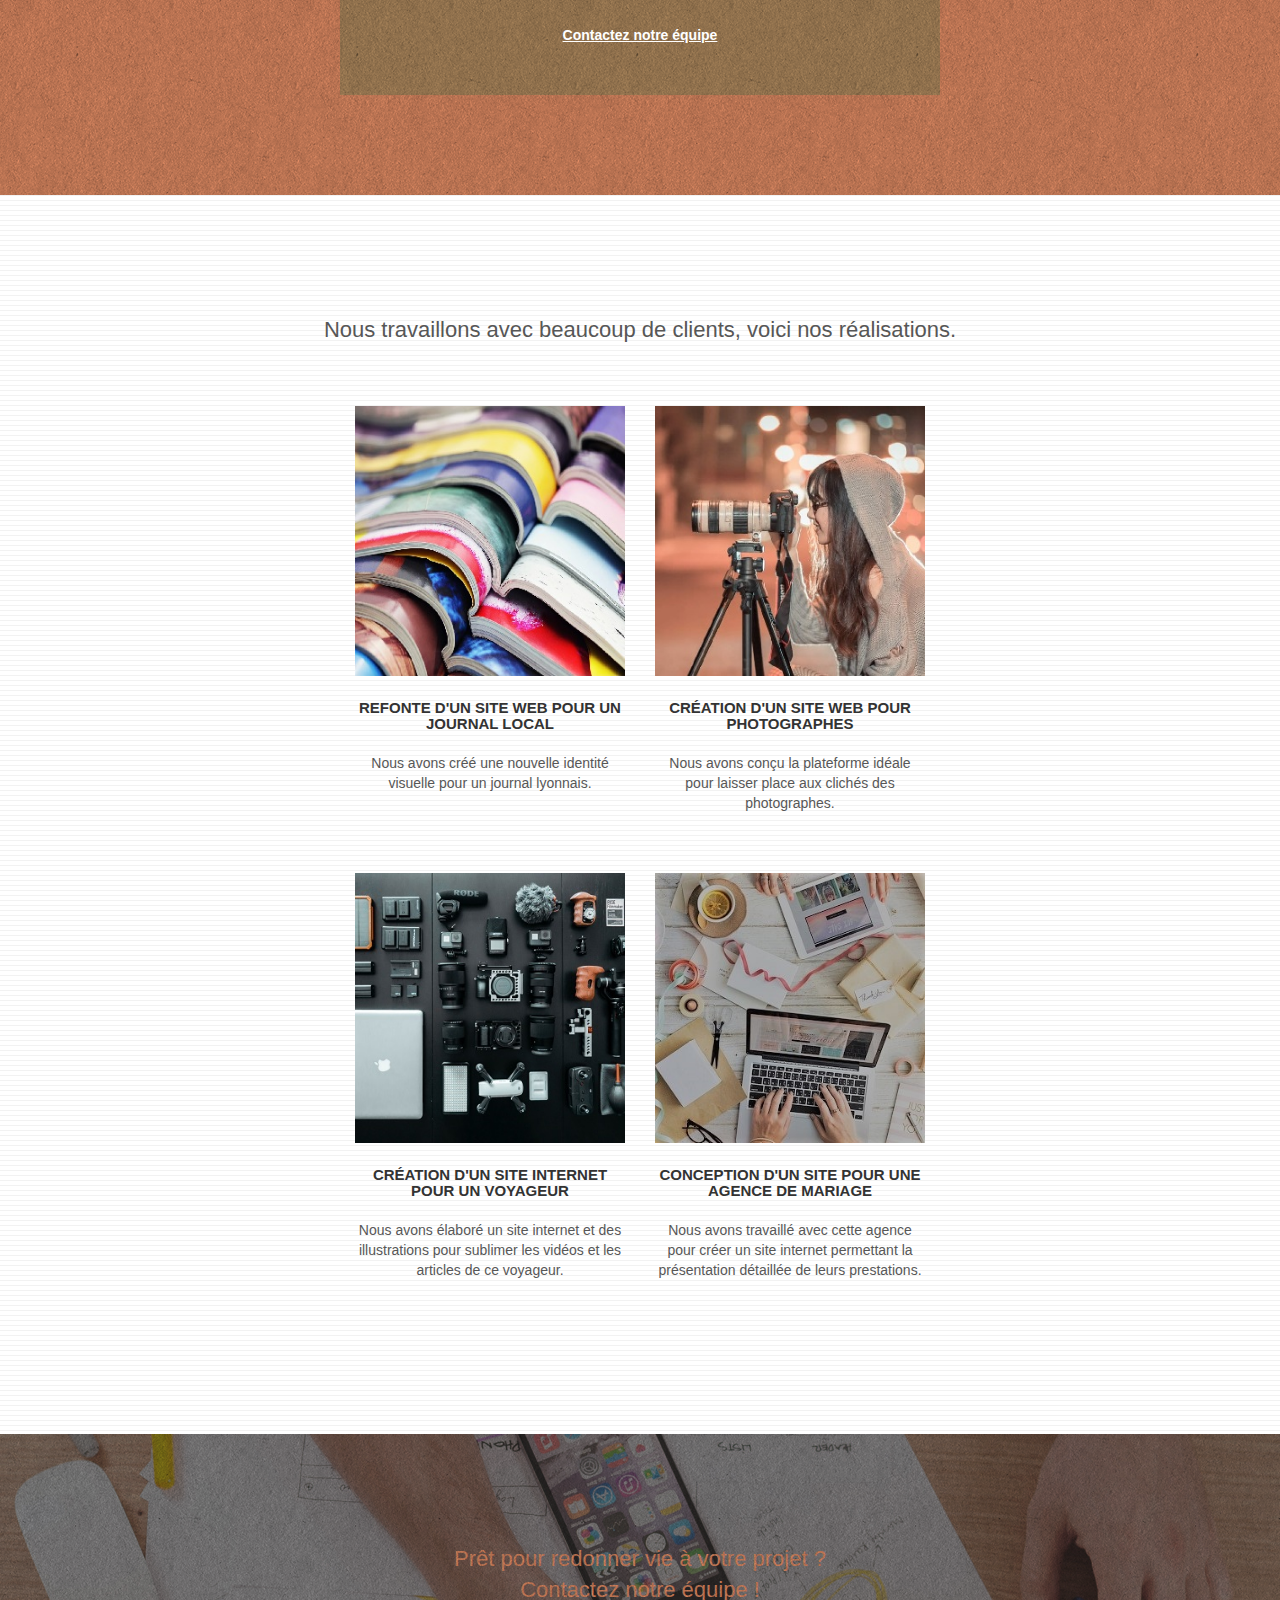
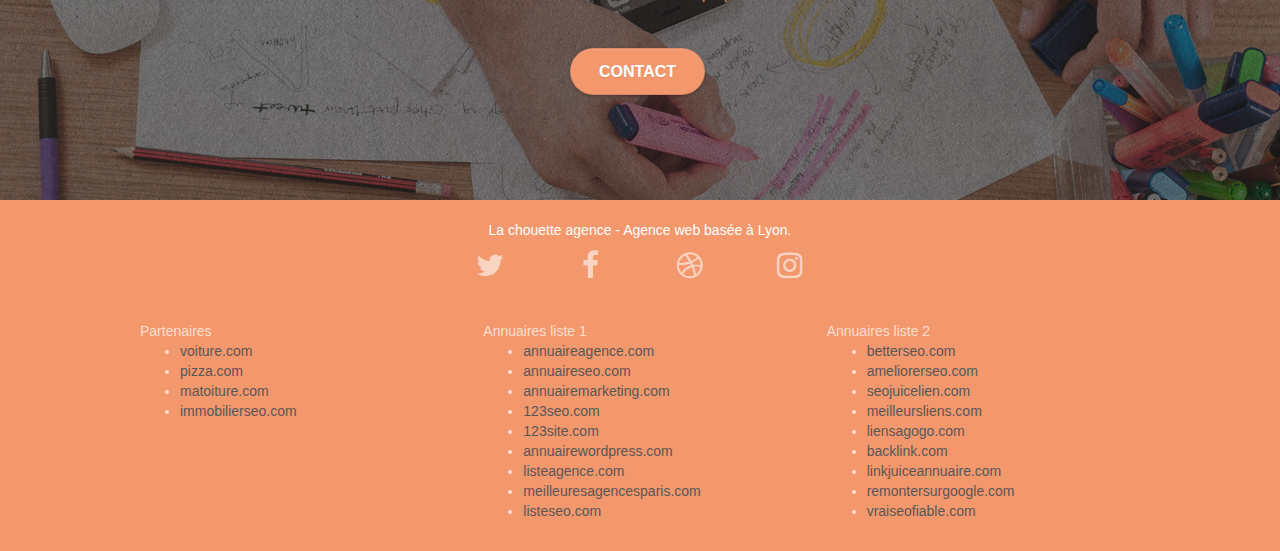
==== commit 6d0588b6: "Retour du .js car il sert pour le menu" ====
--- a/index.html
+++ b/index.html
@@ -10,6 +10,12 @@
 	<link rel="stylesheet" type="text/css" href="style.css">
 	<link rel="stylesheet" type="text/css" href="./css/font-awesome.css">
 	<link rel="stylesheet" type="text/css" href="./css/et-line.css">
+
+	<script src="./js/jquery-2.1.0.js"></script>
+	<script src="./js/bootstrap.js"></script>
+	<script src="./js/blocs.js"></script>
+	<script src="./js/jquery.touchSwipe.js" defer></script>
+	<script src="./js/gmaps.js"></script>
 	
     <title>La chouette agence - Web design Lyon</title>
 
@@ -135,7 +141,7 @@
 					Nous souhaitons aider les entreprises de la région Lyonnaise à se développer et à connaître le succès. Nous travaillons pour aider les entreprises locales à attirer de nouveaux clients .<br>
 				</h2>
 				<p class="text-center white">
-					Nous aimons collaborer avec des entrepreneurs créatifs et des entreprises locale, qu’elles aient besoin de créer un site de A à Z ou de donner un coup de jeune à leur site. Que vous ayez besoin d’une identité visuelle complète ou d’une refonte de votre site, n’hésitez pas à nous contacter. Nous travaillerons ensemble pour créer des sites beau et bien structurés, qui seront facilement trouvable sur les moteurs de recherche. <br><br><a class="ltc-white bold-link" href="page2.html">Contactez notre équipe</a><br>
+					Nous aimons collaborer avec des entrepreneurs créatifs et des entreprises locale, qu’elles aient besoin de créer un site de A à Z ou de donner un coup de jeune à leur site. Que vous ayez besoin d’une identité visuelle complète ou d’une refonte de votre site, n’hésitez pas à nous contacter. Nous travaillerons ensemble pour créer des sites beau et bien structurés, qui seront facilement trouvable sur les moteurs de recherche. <br><br><a class="ltc-white bold-link" href="contact.html">Contactez notre équipe</a><br>
 				</p>
 			</div>
 		</div>
--- a/style.css
+++ b/style.css
@@ -676,10 +676,6 @@
     margin: auto auto auto auto;
 }
 
-p {
-    font-size: 11px;
-}
-
 .tight-width-whitespace {
     max-width: 600px;
     margin: auto auto auto auto;
@@ -822,7 +818,7 @@
 }
 
 .bg-presentation {
-    background-image: url("img/image-de-presentation.bmp");
+    background-image: url("img/image-de-presentation.jpg");
 }
 
 @media (max-width: 1024px) {
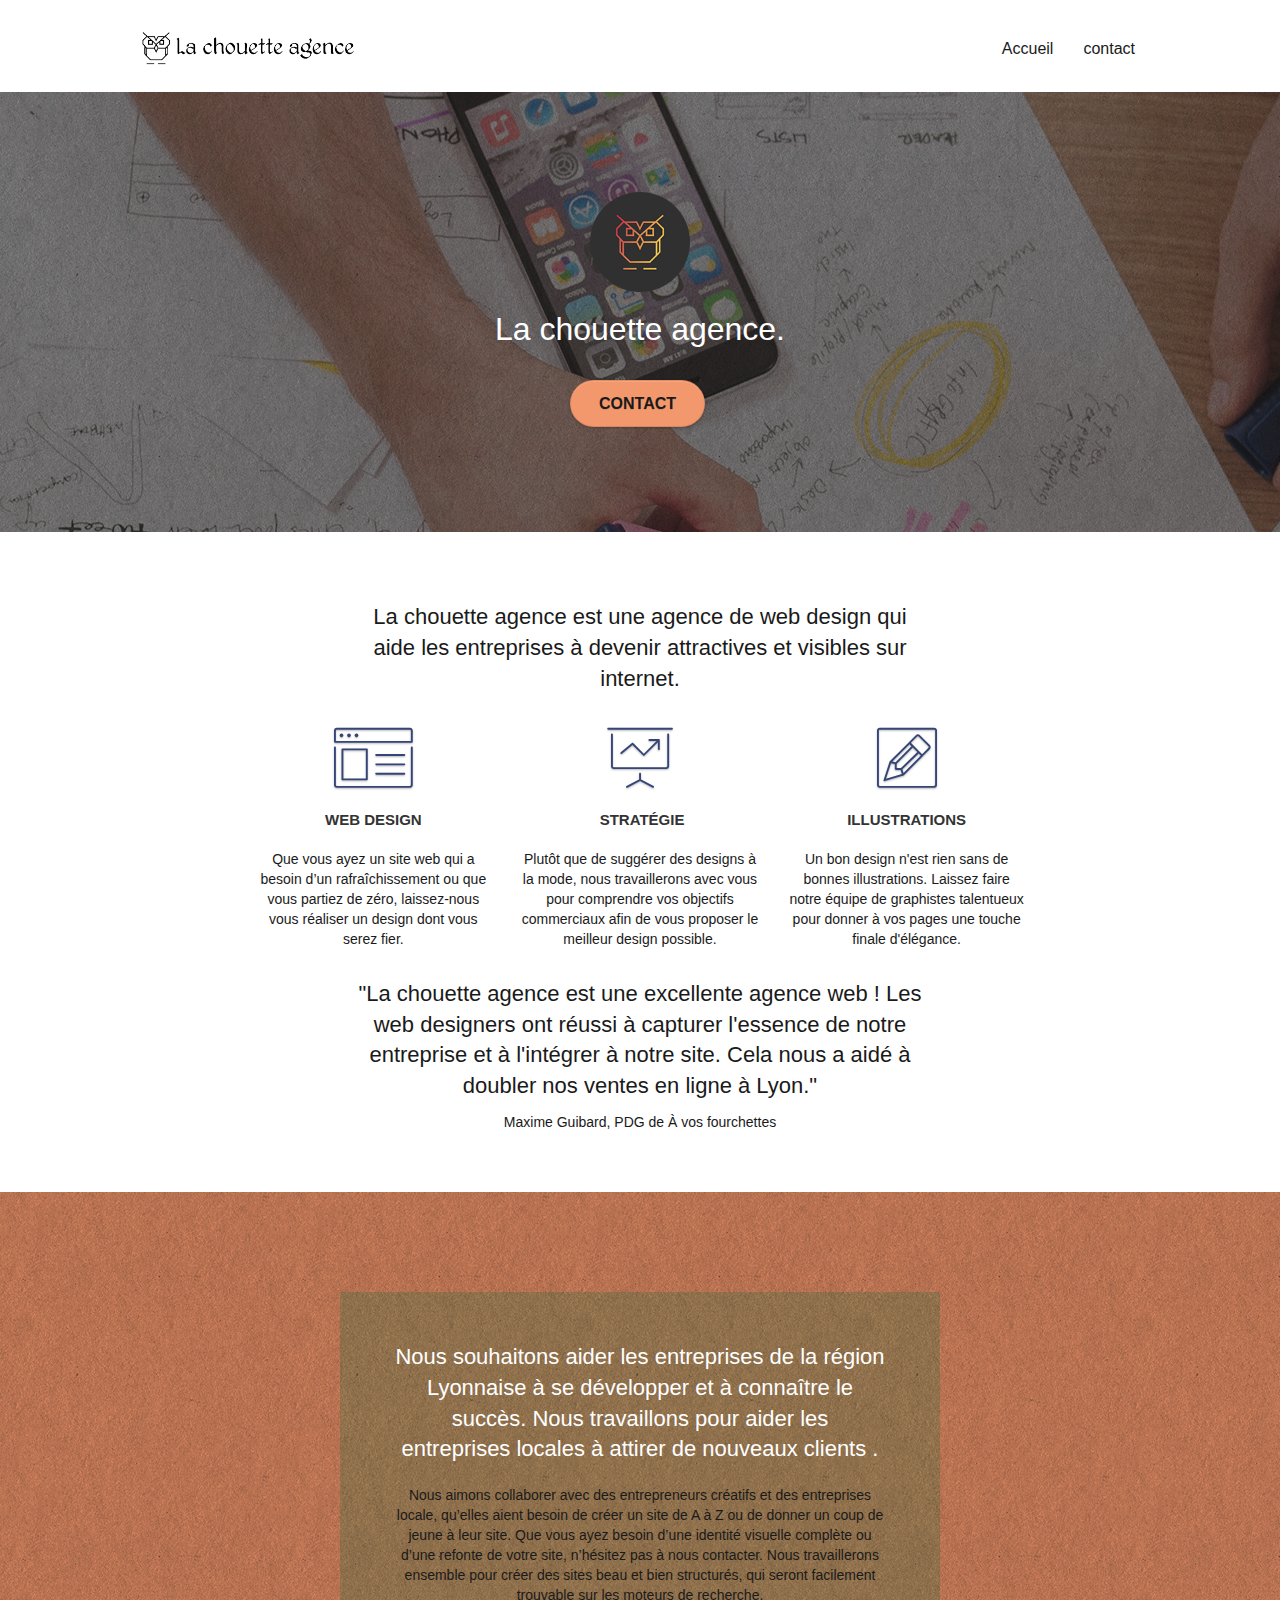
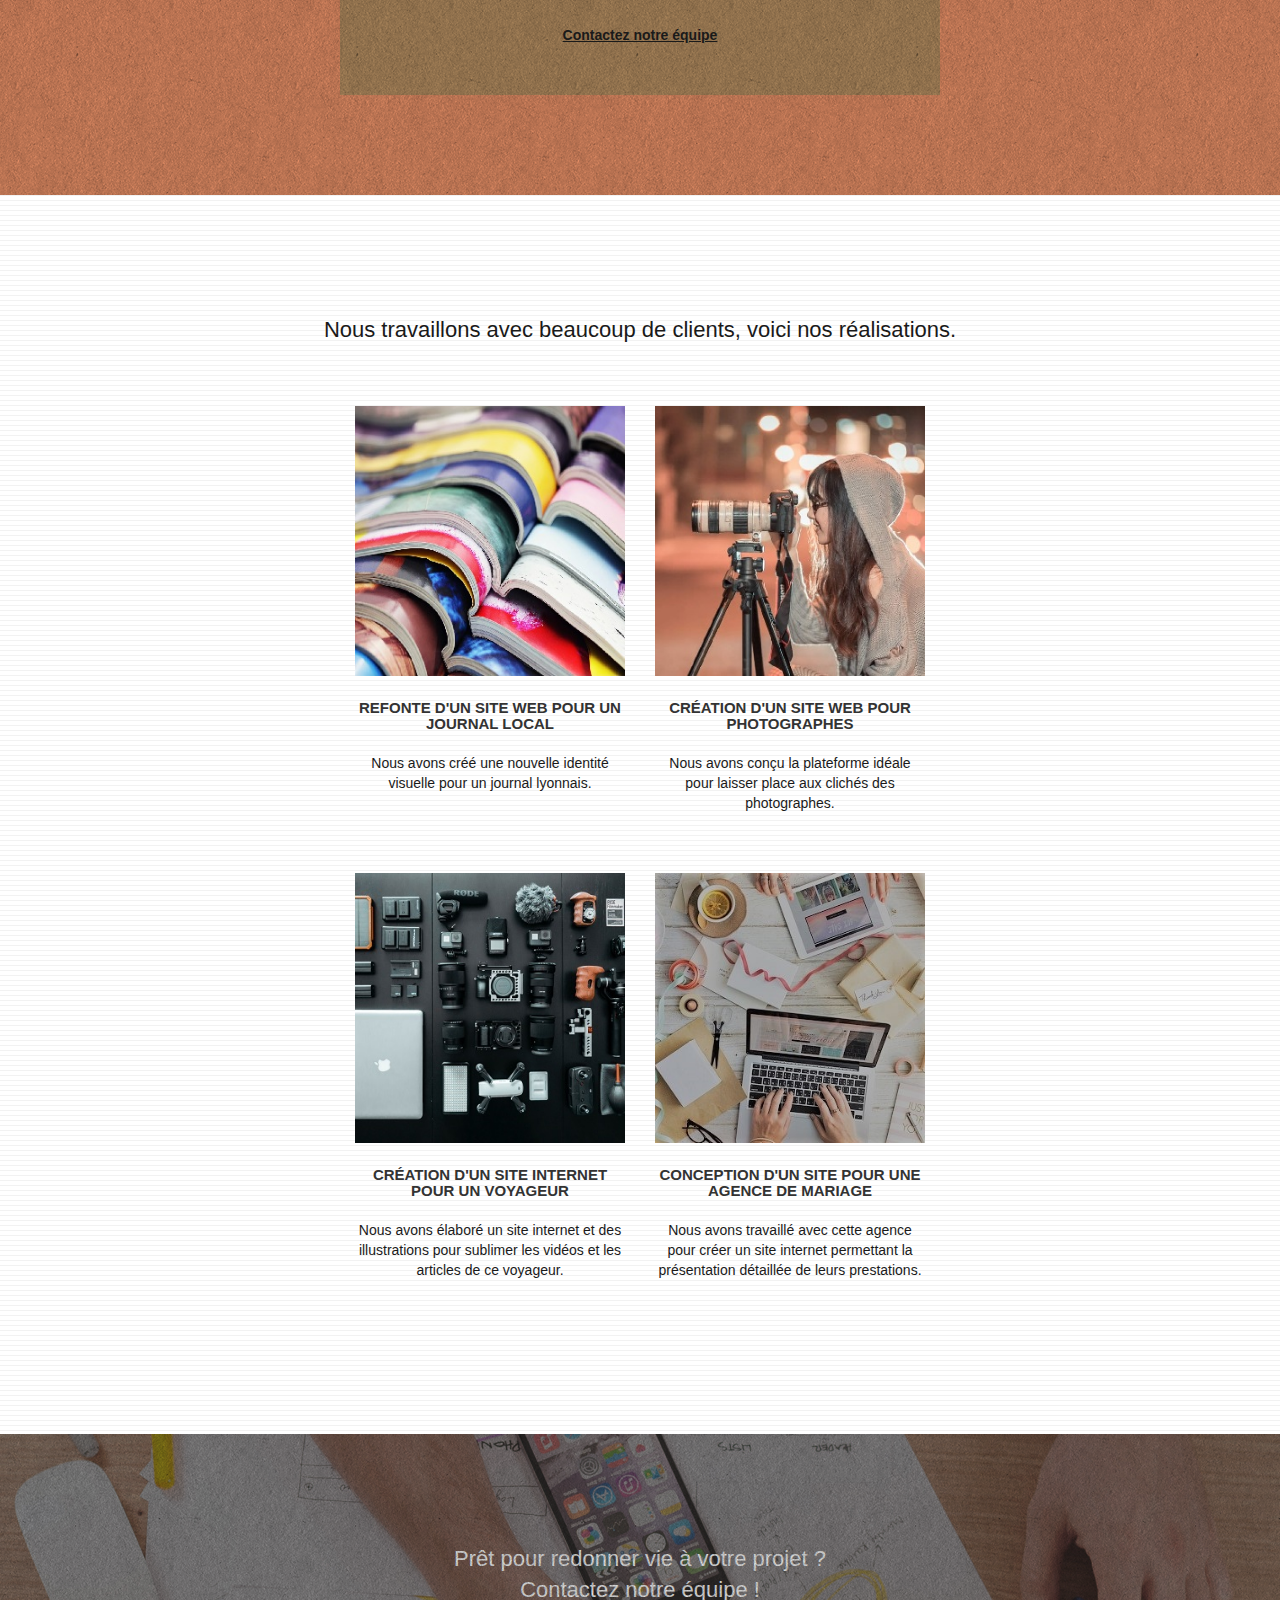
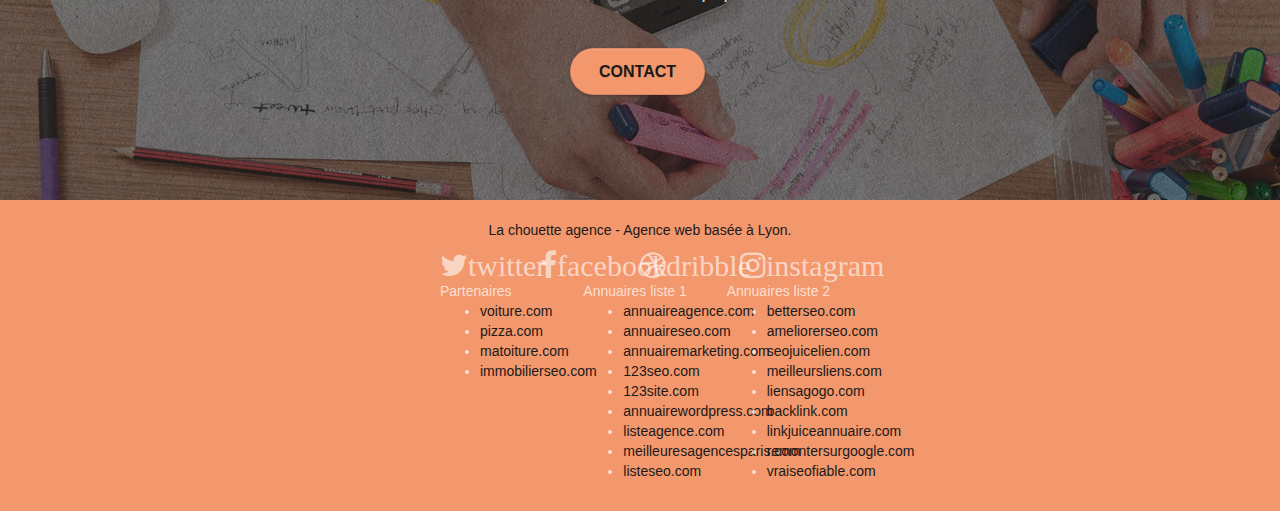
==== commit a1174a55: "Modification des alt des images" ====
--- a/index.html
+++ b/index.html
@@ -159,7 +159,8 @@
 		</div>
 		<div class="row tight-width-whitespace portfolio-row">
 			<div class="col-sm-6">
-				<a href="#" data-lightbox="img/1.jpg" data-gallery-id="gallery-1" data-caption="Refonte d'un site web pour un journal local" data-frame="snapshot-lb"><img src="img/1.jpg" alt="paris web design logo agence web meilleure agence et refonte site web journal" class="img-responsive portfolio-thumb" /></a>
+				<a href="#" data-lightbox="img/1.jpg" data-gallery-id="gallery-1" data-caption="Refonte d'un site web pour un journal local" data-frame="snapshot-lb">
+					<img src="img/1.jpg" alt="multitude de livres, superposés, multicolores" class="img-responsive portfolio-thumb" /></a>
 				<h3 class="mg-md text-center">
 					Refonte d'un site web pour un journal local
 				</h3>
@@ -168,7 +169,8 @@
 				</p>
 			</div>
 			<div class="col-sm-6">
-				<a href="#" data-lightbox="img/2.jpg" data-gallery-id="gallery-1" data-caption="Création d'un site web pour photographes" data-frame="snapshot-lb"><img src="img/2.jpg" class="img-responsive portfolio-thumb" alt="paris web design logo agence web meilleure agence, Création d'un site web pour photographes" /></a>
+				<a href="#" data-lightbox="img/2.jpg" data-gallery-id="gallery-1" data-caption="Création d'un site web pour photographes" data-frame="snapshot-lb">
+					<img src="img/2.jpg" class="img-responsive portfolio-thumb" alt="jeune fille a capuche et lunettes, avec son appareil photo " /></a>
 				<h3 class="mg-md text-center">
 					Création d'un site web pour photographes
 				</h3>
@@ -179,7 +181,8 @@
 		</div>
 		<div class="row tight-width-whitespace portfolio-row">
 			<div class="col-sm-6">
-				<a href="#" data-lightbox="img/3.jpg" data-gallery-id="gallery-1" data-caption="Création d'un site internet pour un voyageur" data-frame="snapshot-lb"><img src="img/3.jpg" class="img-responsive portfolio-thumb" alt="paris web design logo agence web meilleure agence, Création d'un site web pour voyageur"/></a>
+				<a href="#" data-lightbox="img/3.jpg" data-gallery-id="gallery-1" data-caption="Création d'un site internet pour un voyageur" data-frame="snapshot-lb">
+					<img src="img/3.jpg" class="img-responsive portfolio-thumb" alt="panoplie du photographe, parfaitement ordonnée"/></a>
 				<h3 class="mg-md text-center">
 					Création d'un site internet pour un voyageur
 				</h3>
@@ -188,7 +191,8 @@
 				</p>
 			</div>
 			<div class="col-sm-6">
-				<a href="#" data-lightbox="img/4.jpg" data-gallery-id="gallery-1" data-caption="Conception d'un site pour une agence de mariage" data-frame="snapshot-lb"><img src="img/4.jpg" class="img-responsive portfolio-thumb" alt="paris web design logo agence web meilleure agence, Création d'un site web pour agence de mariage" /></a>
+				<a href="#" data-lightbox="img/4.jpg" data-gallery-id="gallery-1" data-caption="Conception d'un site pour une agence de mariage" data-frame="snapshot-lb">
+					<img src="img/4.jpg" class="img-responsive portfolio-thumb" alt="espace de travail avec ordinateur, tablette, café, cadeaux et rubans" /></a>
 				<h3 class="mg-md text-center">
 					Conception d'un site pour une agence de mariage
 				</h3>
@@ -230,26 +234,24 @@
 				<div class="row row-no-gutters social">
 					<div class="col-sm-3">
 						<div class="text-center">
-							<a class="social" href="index.html"><span class="fa fa-twitter icon-md"></span></a>
+							<a class="social" href="index.html"><span class="fa fa-twitter icon-md">twitter</i></a>
 						</div>
 					</div>
 					<div class="col-sm-3">
 						<div class="text-center">
-							<a class="social" href="index.html"><span class="fa fa-facebook icon-md"></span></a>
+							<a class="social" href="index.html"><span class="fa fa-facebook icon-md">facebook</span></a>
 						</div>
 					</div>
 					<div class="col-sm-3">
 						<div class="text-center">
-							<a class="social" href="index.html"><span class="fa fa-dribbble icon-md"></span></a>
+							<a class="social" href="index.html"><span class="fa fa-dribbble icon-md">dribble</span></a>
 						</div>
 					</div>
 					<div class="col-sm-3">
 						<div class="text-center">
-							<a class="social" href="index.html"><span class="fa fa-instagram icon-md"></span></a>
+							<a class="social" href="index.html"><span class="fa fa-instagram icon-md">instagram</span></a>
 						</div>
 					</div>
-					<div class="keywords" style="color:#F3976C;">Agence web à paris, stratégie web, web design, illustrations, design de site web, site web, web, internet, site internet, site</div>
-				</div>
 				<div class="row">
 					<div class="col-sm-4">
 						Partenaires
--- a/style.css
+++ b/style.css
@@ -651,7 +651,7 @@
 a {
     font-family: "helvetica";
     font-weight: 400;
-    color: #575757!important;
+    color: #1a1a1a!important;
 }
 
 .container {
@@ -732,7 +732,7 @@
 }
 
 .white {
-    color: #FFFFFF!important;
+    color: #1a1a1a!important;
 }
 
 .portfolio-thumb {
@@ -771,21 +771,21 @@
 }
 
 .tc-white {
-    color: #F3976C!important;
+    color: #FFFFFF!important;
 }
 
 .btn-atomic-tangerine {
     background: #F3976C;
-    color: #FFFFFF!important;
+    color: #1a1a1a!important;
 }
 
 .btn-atomic-tangerine:hover {
     background: #c27956!important;
-    color: #FFFFFF!important;
+    color: #1a1a1a!important;
 }
 
 .ltc-white {
-    color: #FFFFFF!important;
+    color: #1a1a1a!important;
 }
 
 .ltc-white:hover {
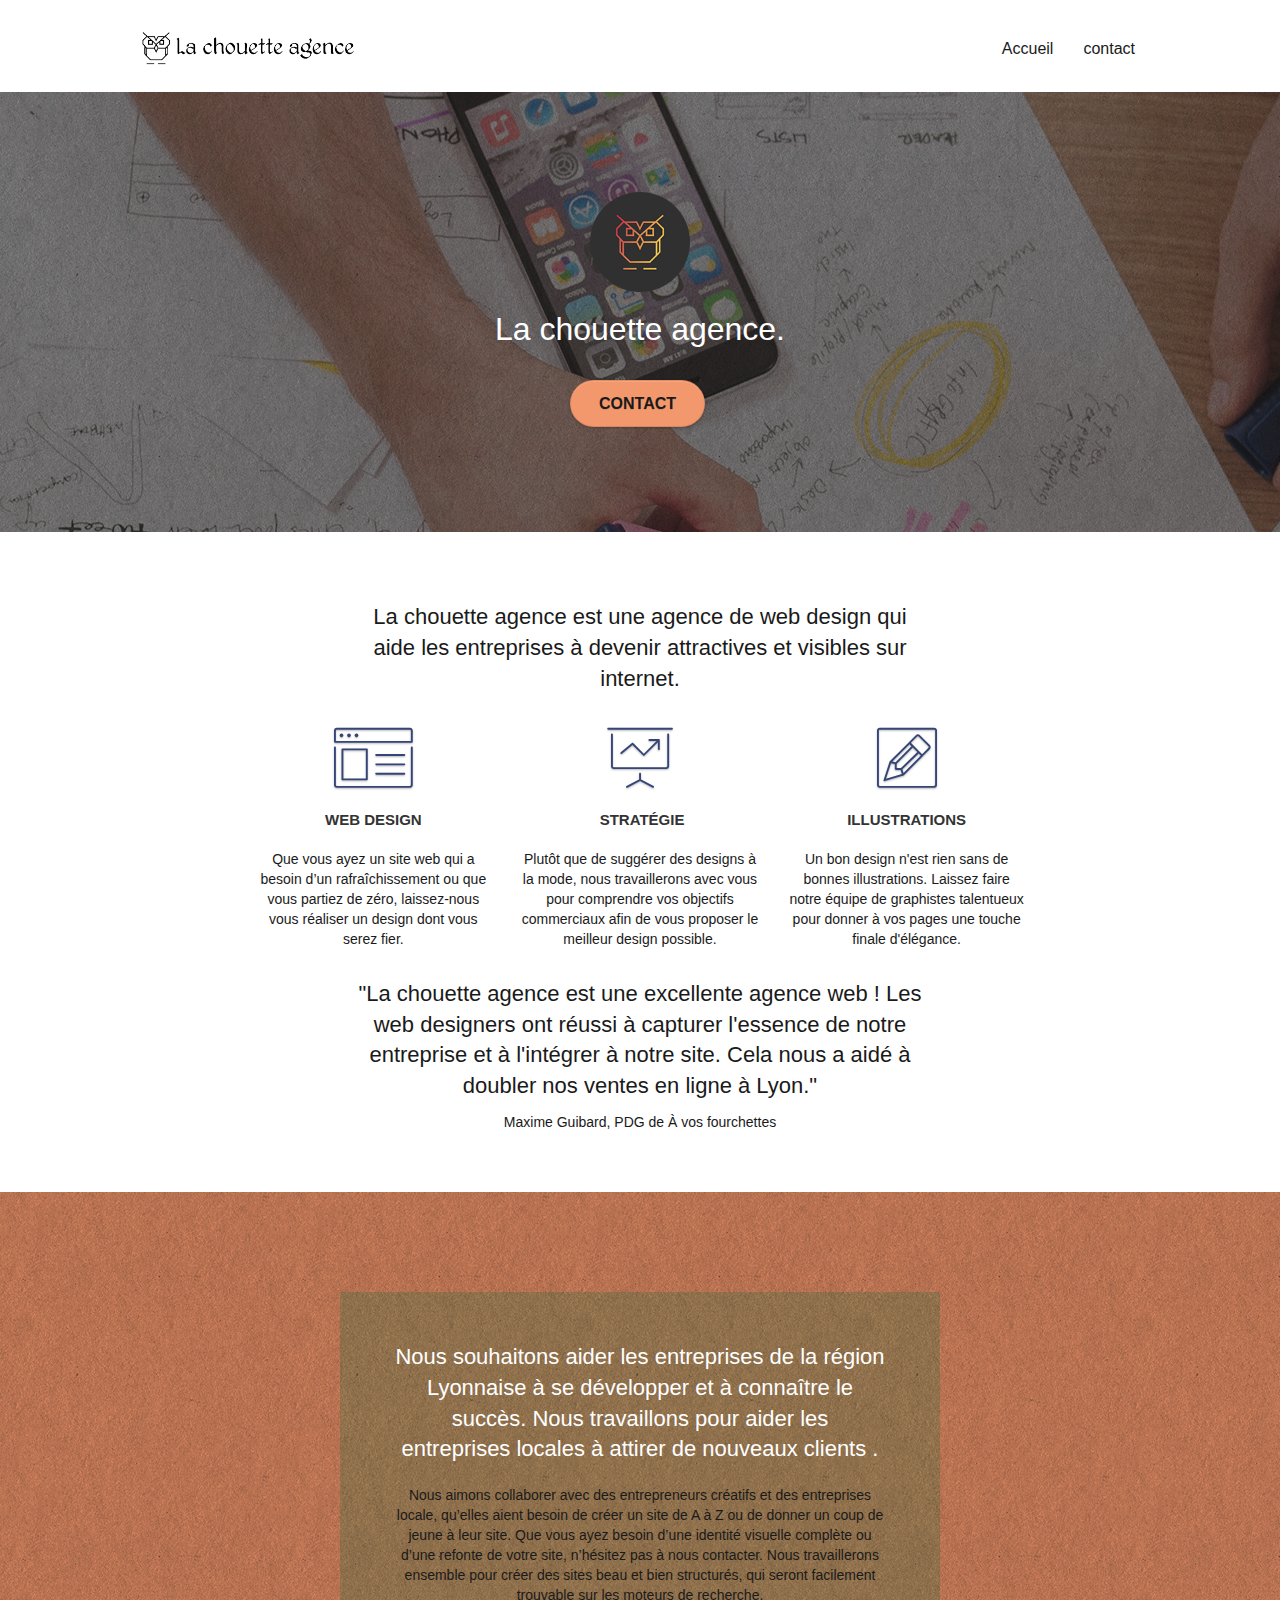
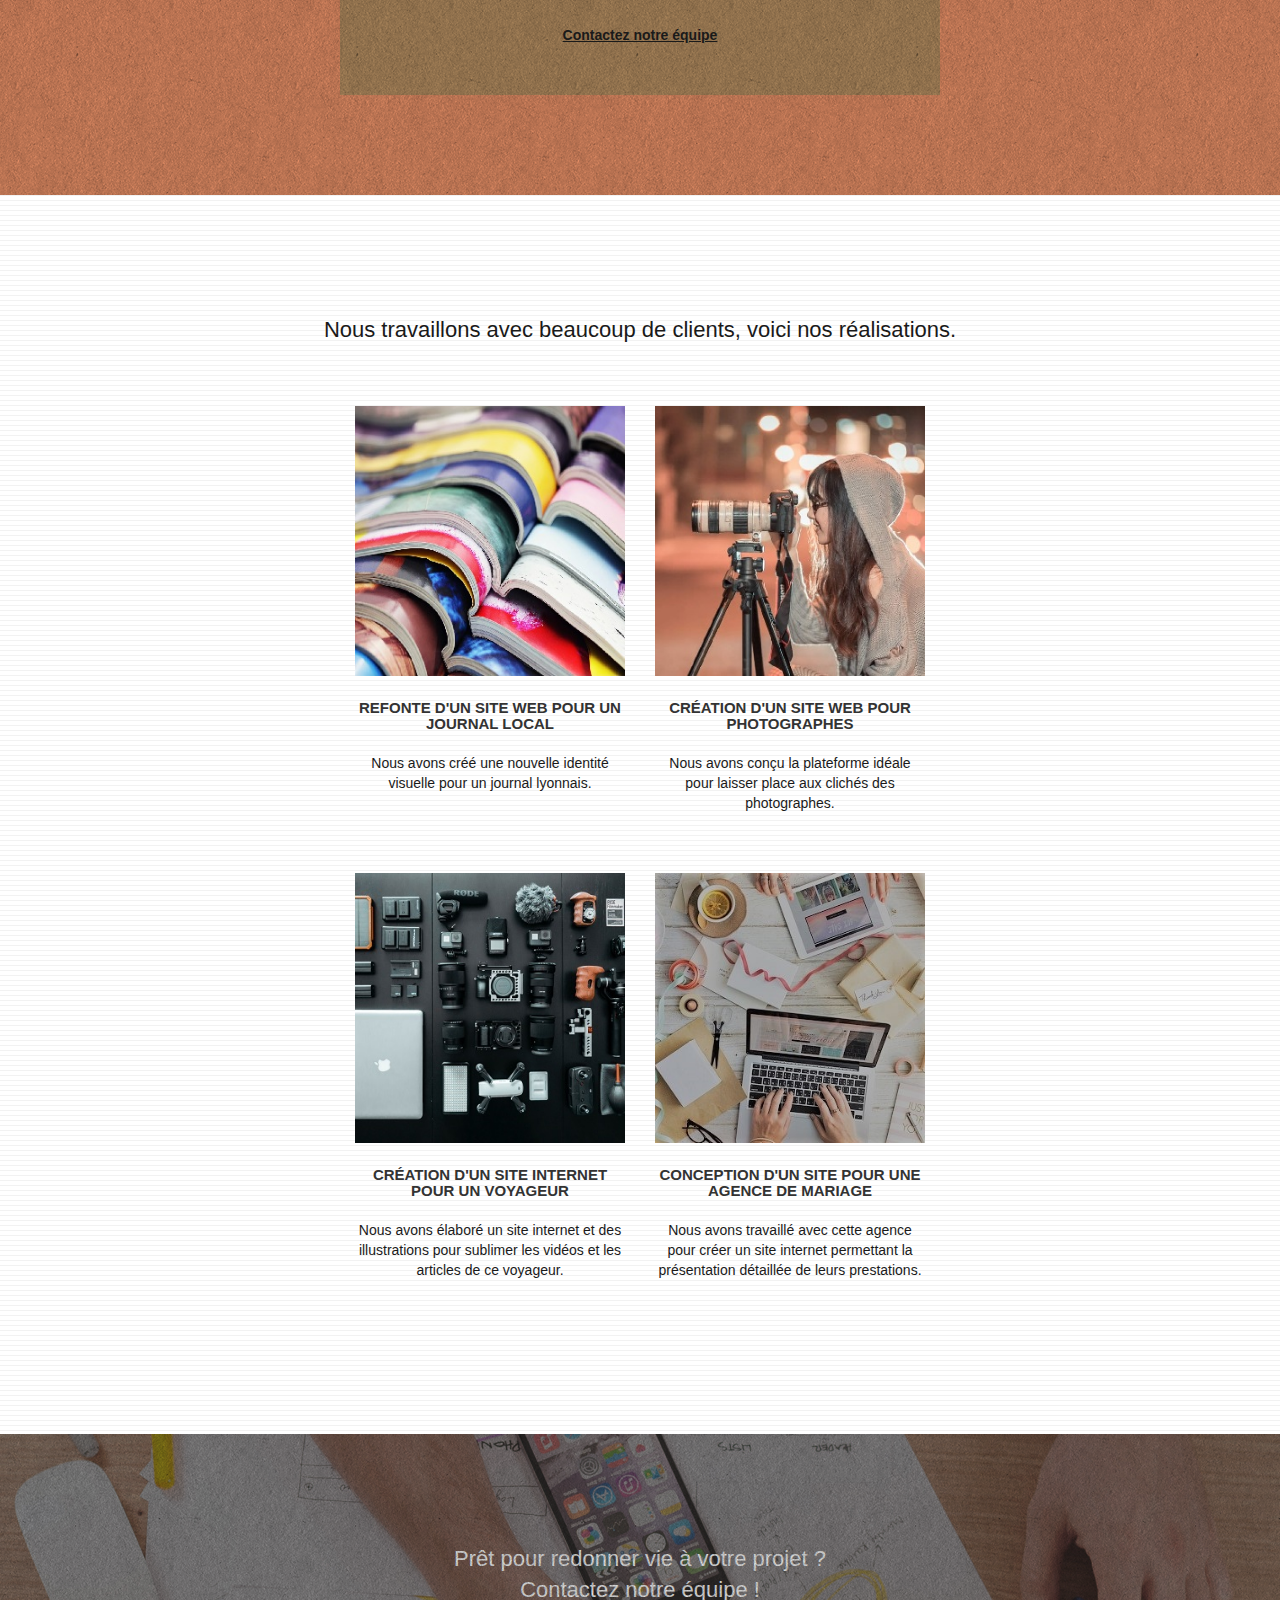
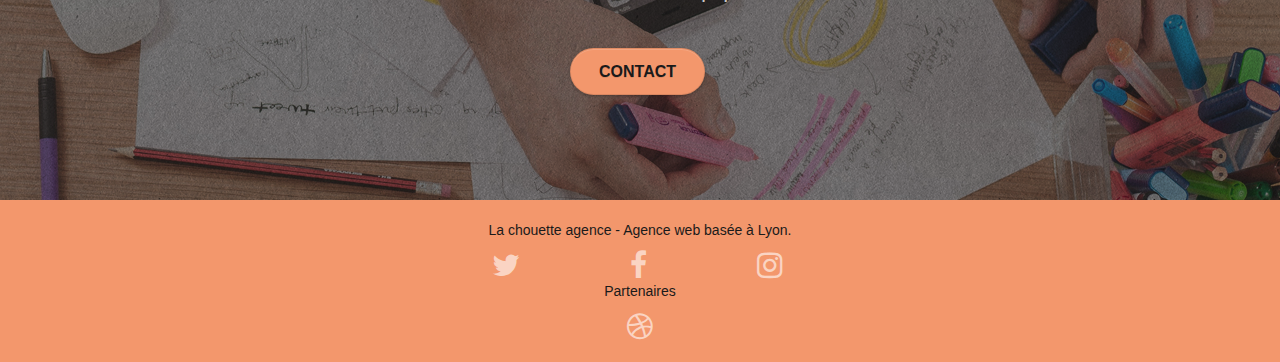
==== commit fa9df16e: "Modification des liens sociaux et partenaires." ====
--- a/index.html
+++ b/index.html
@@ -213,7 +213,7 @@
 				Prêt pour redonner vie à votre projet ?<br>Contactez notre équipe !
 			</h2>
 			<div class="col-sm-12 text-center">
-				<a href="page2.html" class="btn btn-atomic-tangerine btn-clean btn-rd btn-lg cta-hero">Contact</a>
+				<a href="contact.html" class="btn btn-atomic-tangerine btn-clean btn-rd btn-lg cta-hero">Contact</a>
 			</div>
 		</div>
 	</div>
@@ -234,62 +234,27 @@
 				<div class="row row-no-gutters social">
 					<div class="col-sm-3">
 						<div class="text-center">
-							<a class="social" href="index.html"><span class="fa fa-twitter icon-md">twitter</i></a>
+							<a class="social" href="https://twitter.com/home?lang=fr" aria-label="twitter"><span class="fa fa-twitter icon-md"></span></a>
 						</div>
 					</div>
 					<div class="col-sm-3">
 						<div class="text-center">
-							<a class="social" href="index.html"><span class="fa fa-facebook icon-md">facebook</span></a>
+							<a class="social" href="https://www.facebook.com/"  aria-label="facebook"><span class="fa fa-facebook icon-md"></span></a>
 						</div>
 					</div>
 					<div class="col-sm-3">
 						<div class="text-center">
-							<a class="social" href="index.html"><span class="fa fa-dribbble icon-md">dribble</span></a>
+							<a class="social" href="https://www.instagram.com/?hl=fr" aria-label="instagram" ><span class="fa fa-instagram icon-md"></span></a>
 						</div>
 					</div>
-					<div class="col-sm-3">
-						<div class="text-center">
-							<a class="social" href="index.html"><span class="fa fa-instagram icon-md">instagram</span></a>
-						</div>
-					</div>
-				<div class="row">
-					<div class="col-sm-4">
-						Partenaires
-							<ul>
-								<li><a href="voiture.com">voiture.com</a></li>
-								<li><a href="pizza.com">pizza.com</a></li>
-								<li><a href="matoiture.com">matoiture.com</a></li>
-								<li><a href="immobilierseo.com">immobilierseo.com</a></li>
-							</ul>		
-					</div>
-					<div class="col-sm-4">
-						Annuaires liste 1
-						<ul>
-							<li><a href="annuaireagence.com">annuaireagence.com</a></li>
-							<li><a href="annuaireseo.com">annuaireseo.com</a></li>
-							<li><a href="annuairemarketing.com">annuairemarketing.com</a></li>
-							<li><a href="123seoture.com">123seo.com</a></li>
-							<li><a href="123site.com">123site.com</a></li>
-							<li><a href="annuairewordpress.com">annuairewordpress.com</a></li>
-							<li><a href="listeagence.com">listeagence.com</a></li>
-							<li><a href="meilleuresagencesparis.com">meilleuresagencesparis.com</a></li>
-							<li><a href="listeseo.com">listeseo.com</a></li>
-						</ul>
-					</div>
-					<div class="col-sm-4">
-						Annuaires liste 2
-						<ul>
-							<li><a href="betterseo.com">betterseo.com</a></li>
-							<li><a href="ameliorerseo.com">ameliorerseo.com</a></li>
-							<li><a href="seojuicelien.com">seojuicelien.com</a></li>
-							<li><a href="meilleursliens.com">meilleursliens.com</a></li>
-							<li><a href="liensagogo.com">liensagogo.com</a></li>
-							<li><a href="backlink.com">backlink.com</a></li>
-							<li><a href="linkjuiceannuaire.com">linkjuiceannuaire.com</a></li>
-							<li><a href="remontersurgoogle.com">remontersurgoogle.com</a></li>
-							<li><a href="vraiseofiable.com">vraiseofiable.com</a></li>
-						</ul>
-					</div>
+				</div>	
+				<p class="text-center white">
+						Partenaires<br>				
+				</p>
+				<div class="row row-no-gutters social">
+					<div class="text-center">
+						<a href="https://dribbble.com/" aria-label="dribble"><span class="fa fa-dribbble icon-md"></span></a>	
+					</div>																									
 				</div>
 			</div>
 		</div>
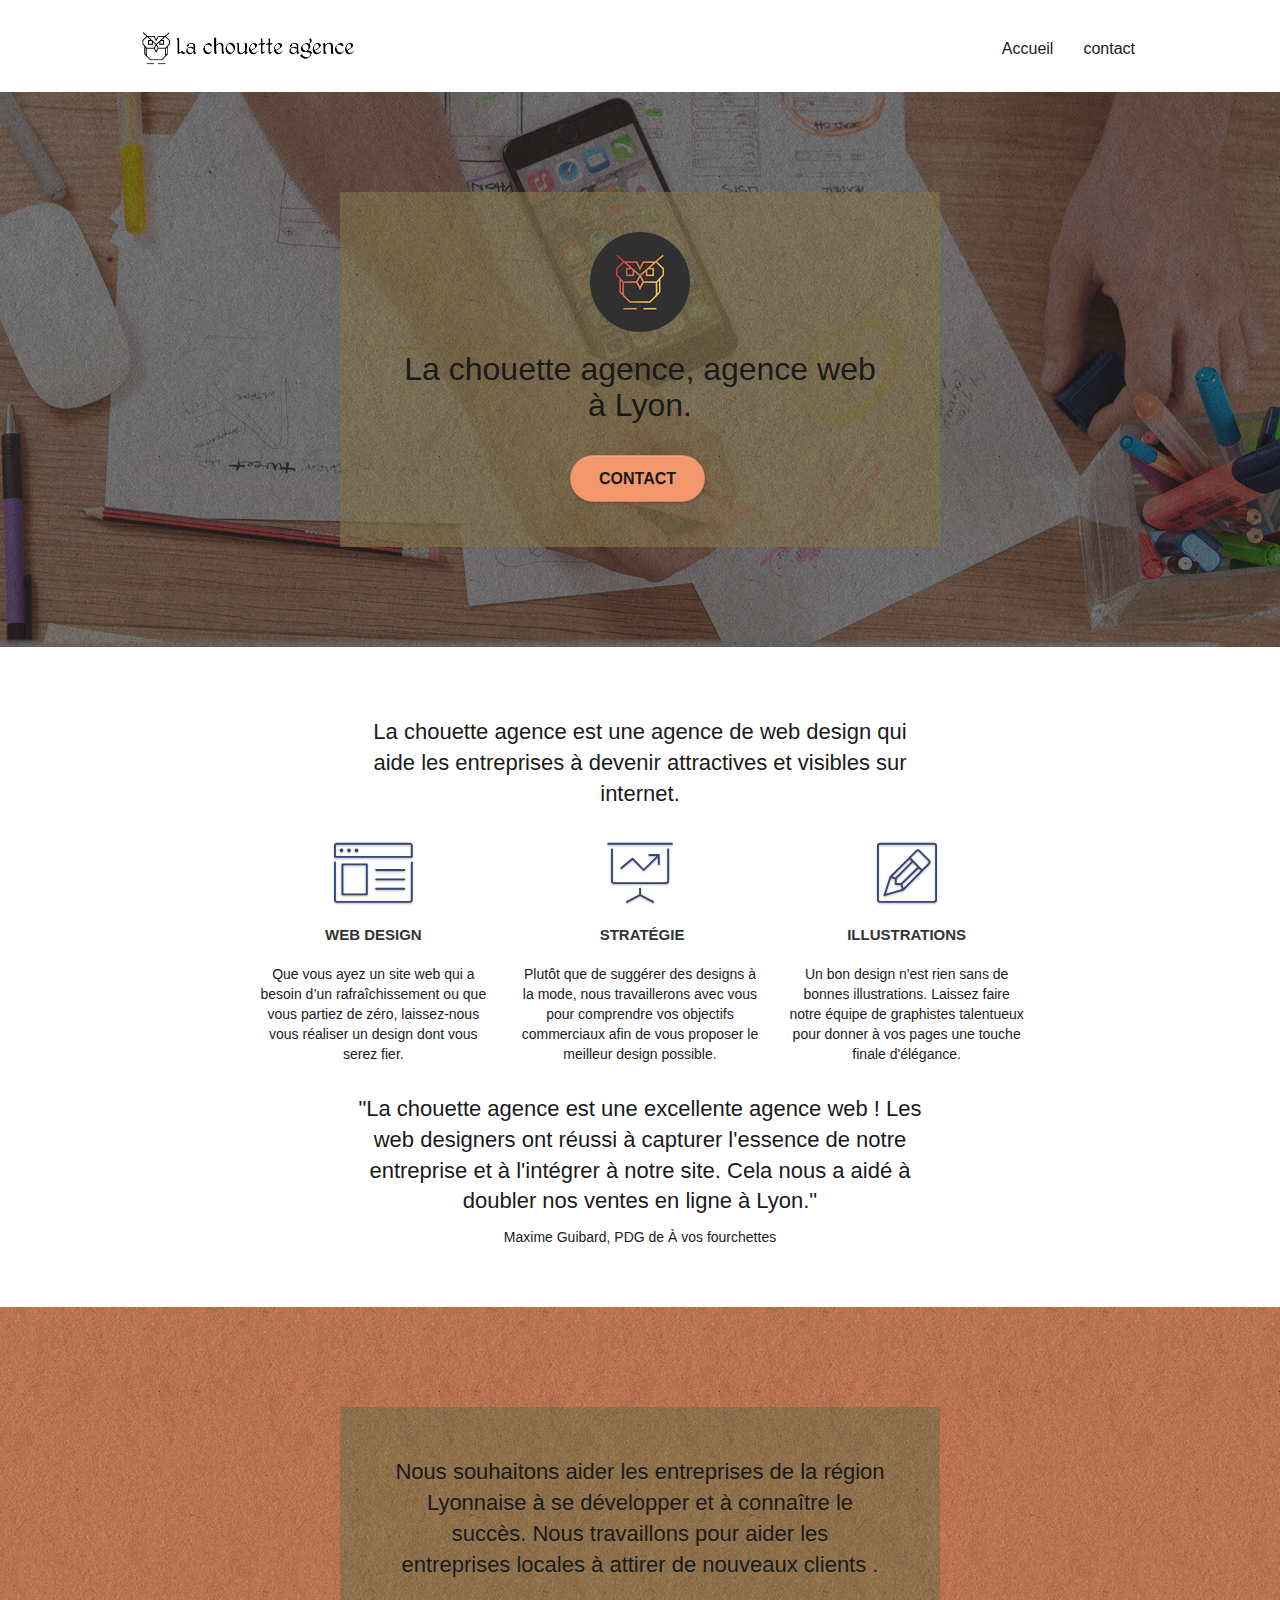
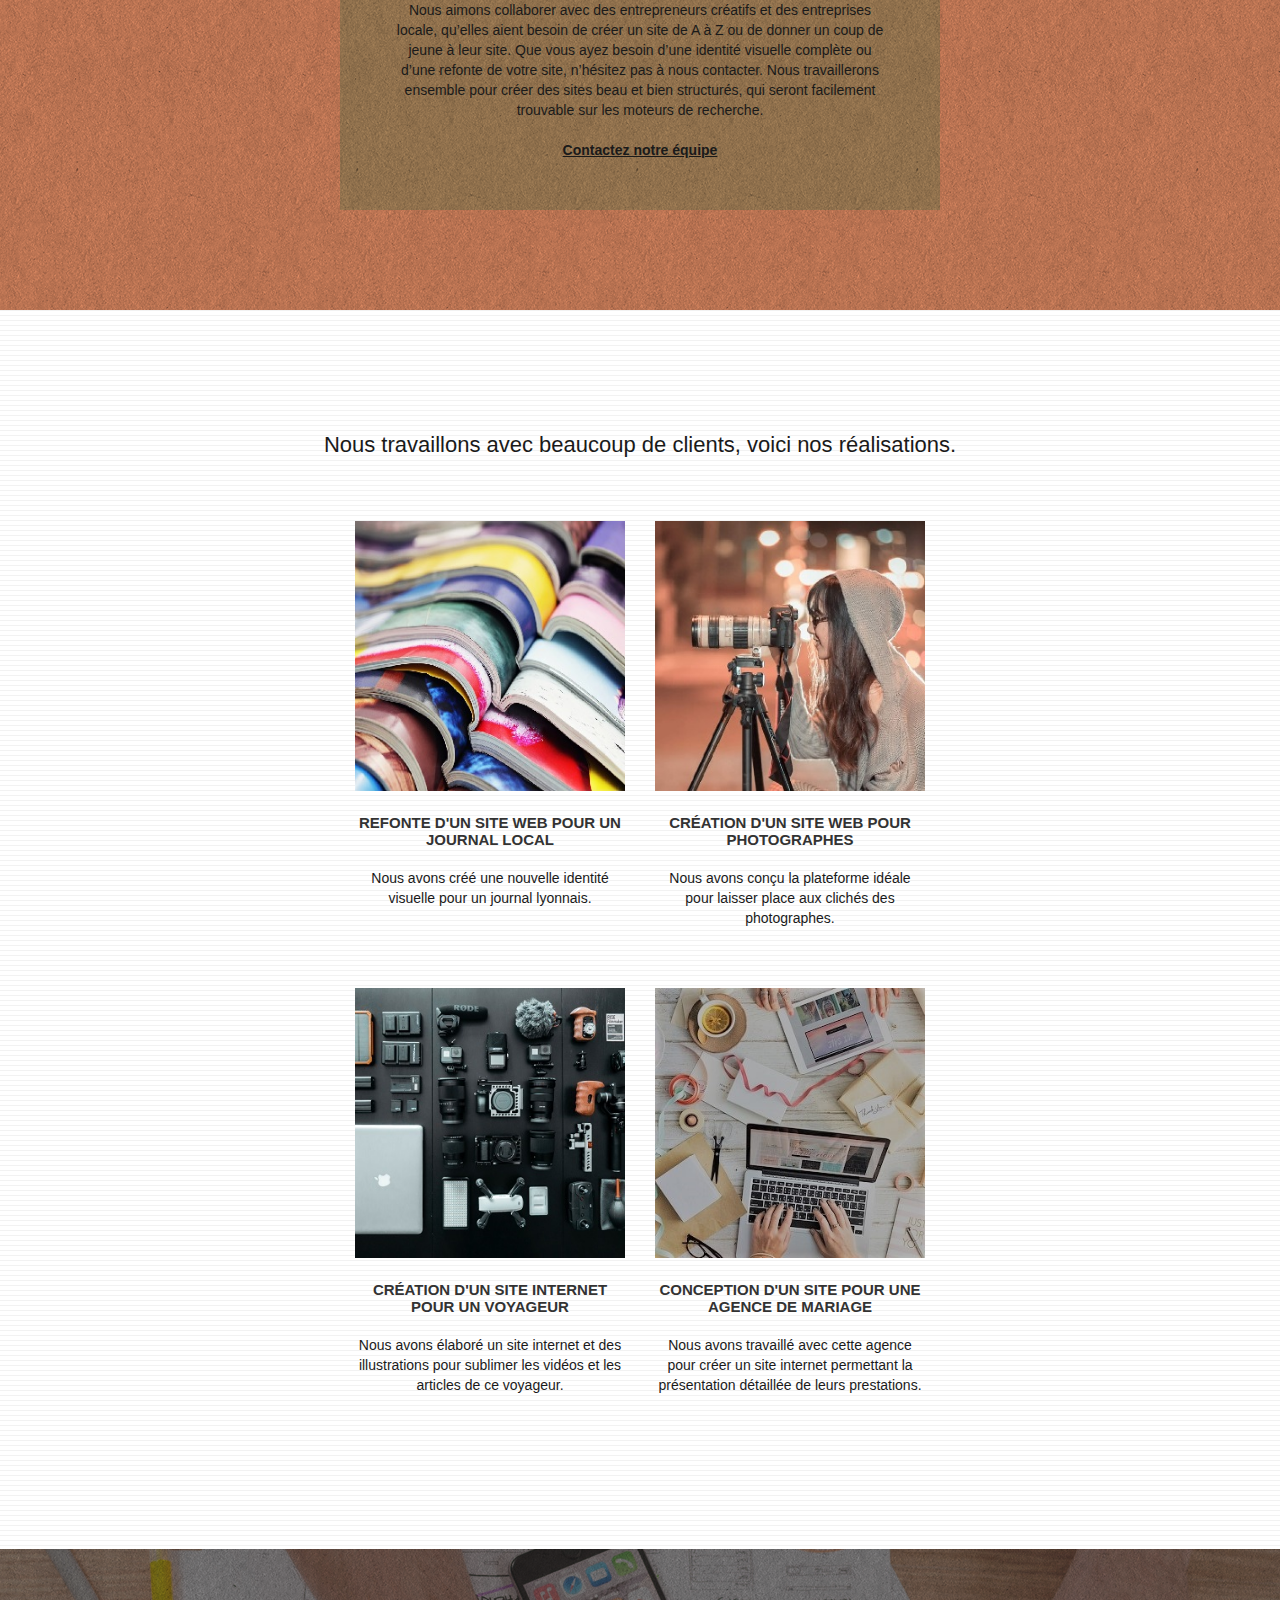
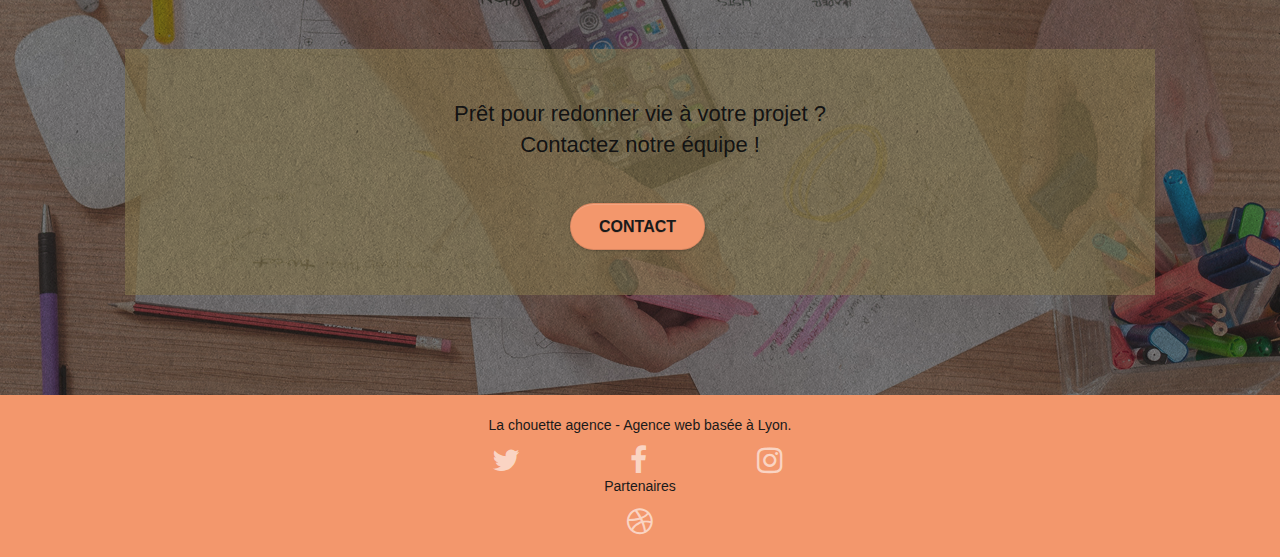
==== commit d0dcef17: "Ajout de black-background pour ameliorer l'accessibilité" ====
--- a/index.html
+++ b/index.html
@@ -58,13 +58,13 @@
 <main class="page-container">
 
 <!-- bloc-1-presentation -->
-<section class="bloc bgc-dark-slate-blue bg-banniere d-bloc bg-t-edge bloc-bg-texture texture-paper b-parallax" id="bloc-1-hero">
-	<div class="container bloc-lg">
-		<div class="row tight-width-whitespace">
+<section class="bloc  bg-banniere d-bloc  bloc-bg-texture texture-paper " id="bloc-1-hero">
+	<div class="container bloc-lg">
+		<div class="row tight-width-whitespace black-background">
 			<div class="col-sm-12">
-				<img src="img/logo.png" class="center-block image-resize-mode" width="100" alt="La chouette agence, agence web paris, création logo paris" />
-				<h1 class="text-center hero-bloc-text tc-white ">
-					La chouette agence.
+				<img src="img/logo.png" class="center-block image-resize-mode" width="100" alt="La chouette agence, agence web Lyon, création logo Lyon" />
+				<h1 class="text-center hero-bloc-text tc-white">
+					La chouette agence, agence web à Lyon.
 				</h1>
 				<div class="text-center">
 					<a href="contact.html" class="btn btn-lg btn-clean btn-rd cta-hero btn-atomic-tangerine" id="cta-hero">Contact</a>
@@ -208,7 +208,7 @@
 <!-- bloc-5-cta -->
 <section class="bloc bgc-dark-slate-blue bg-banniere d-bloc bloc-bg-texture texture-paper" id="bloc-5-cta">
 	<div class="container bloc-lg">
-		<div class="row">
+		<div class="row black-background">
 			<h2 class="mg-md text-center tc-white">
 				Prêt pour redonner vie à votre projet ?<br>Contactez notre équipe !
 			</h2>
--- a/style.css
+++ b/style.css
@@ -771,7 +771,7 @@
 }
 
 .tc-white {
-    color: #FFFFFF!important;
+    color: #1a1a1a!important;
 }
 
 .btn-atomic-tangerine {
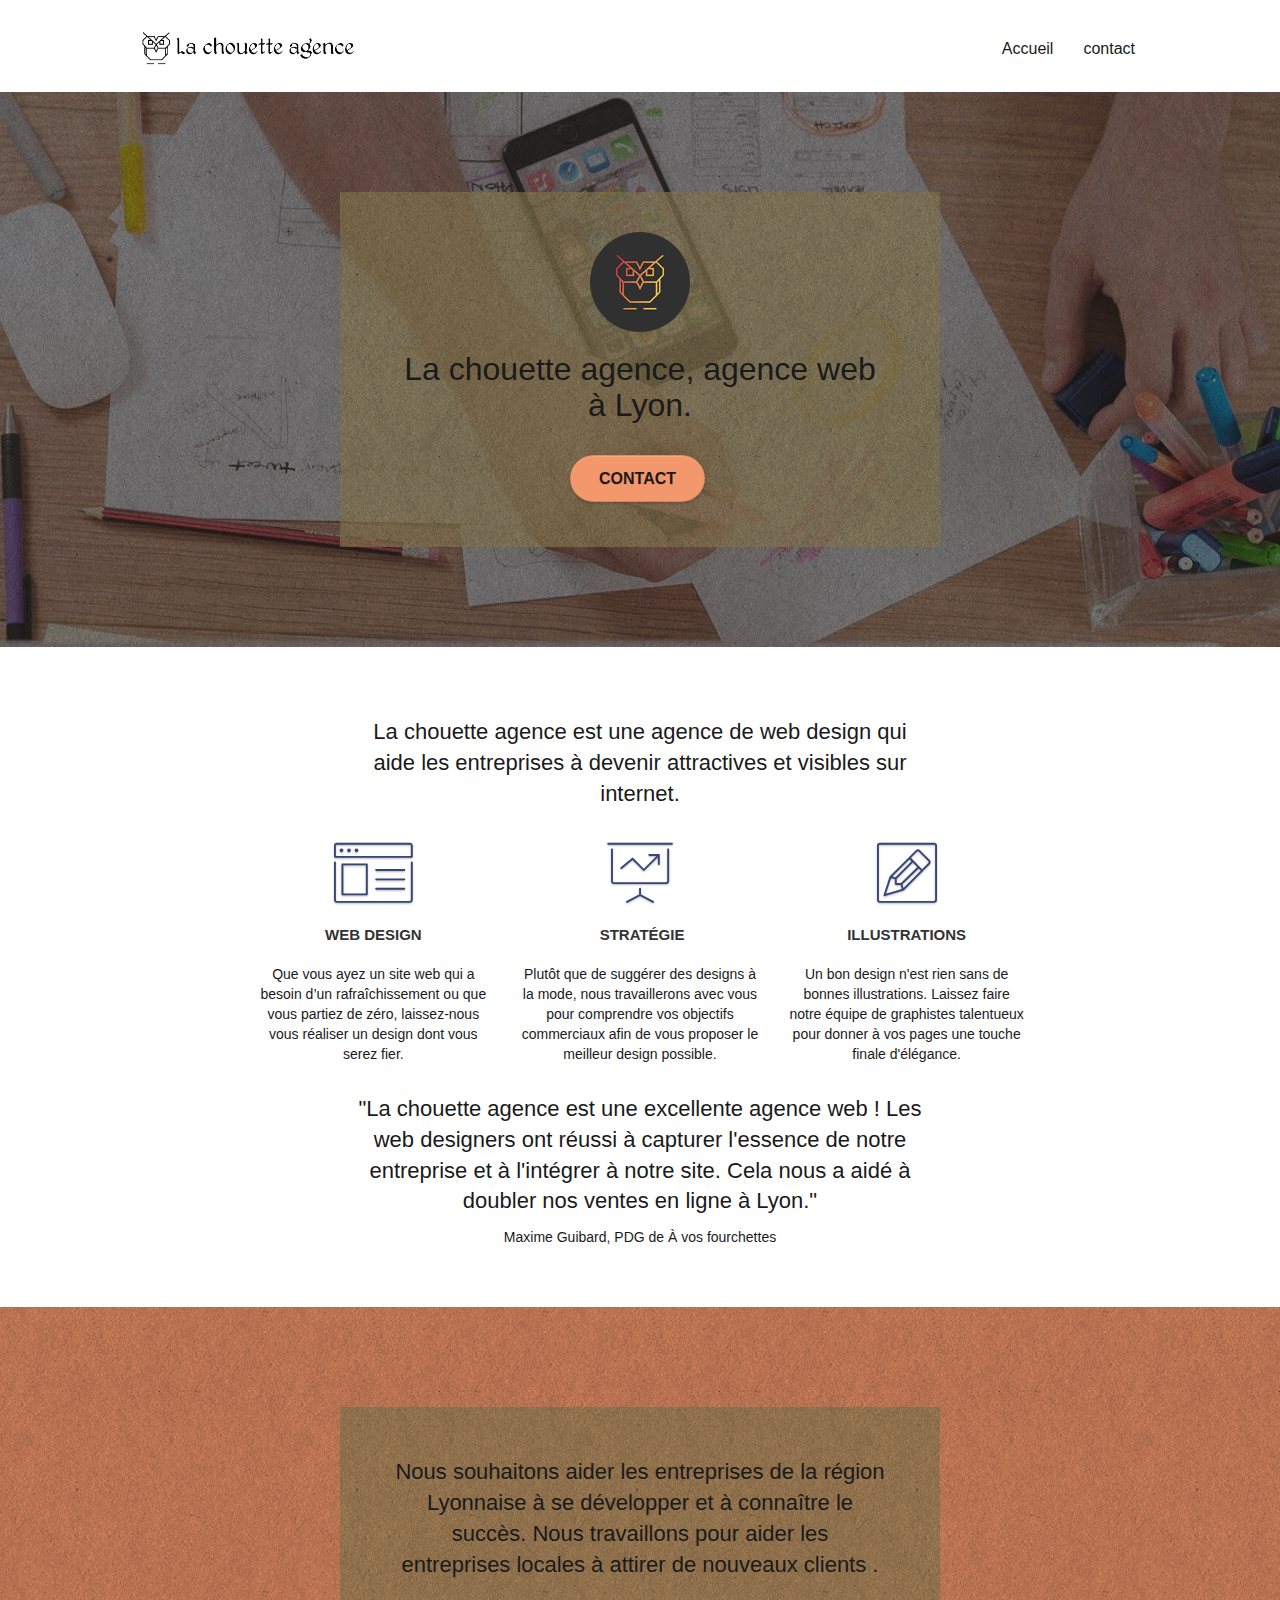
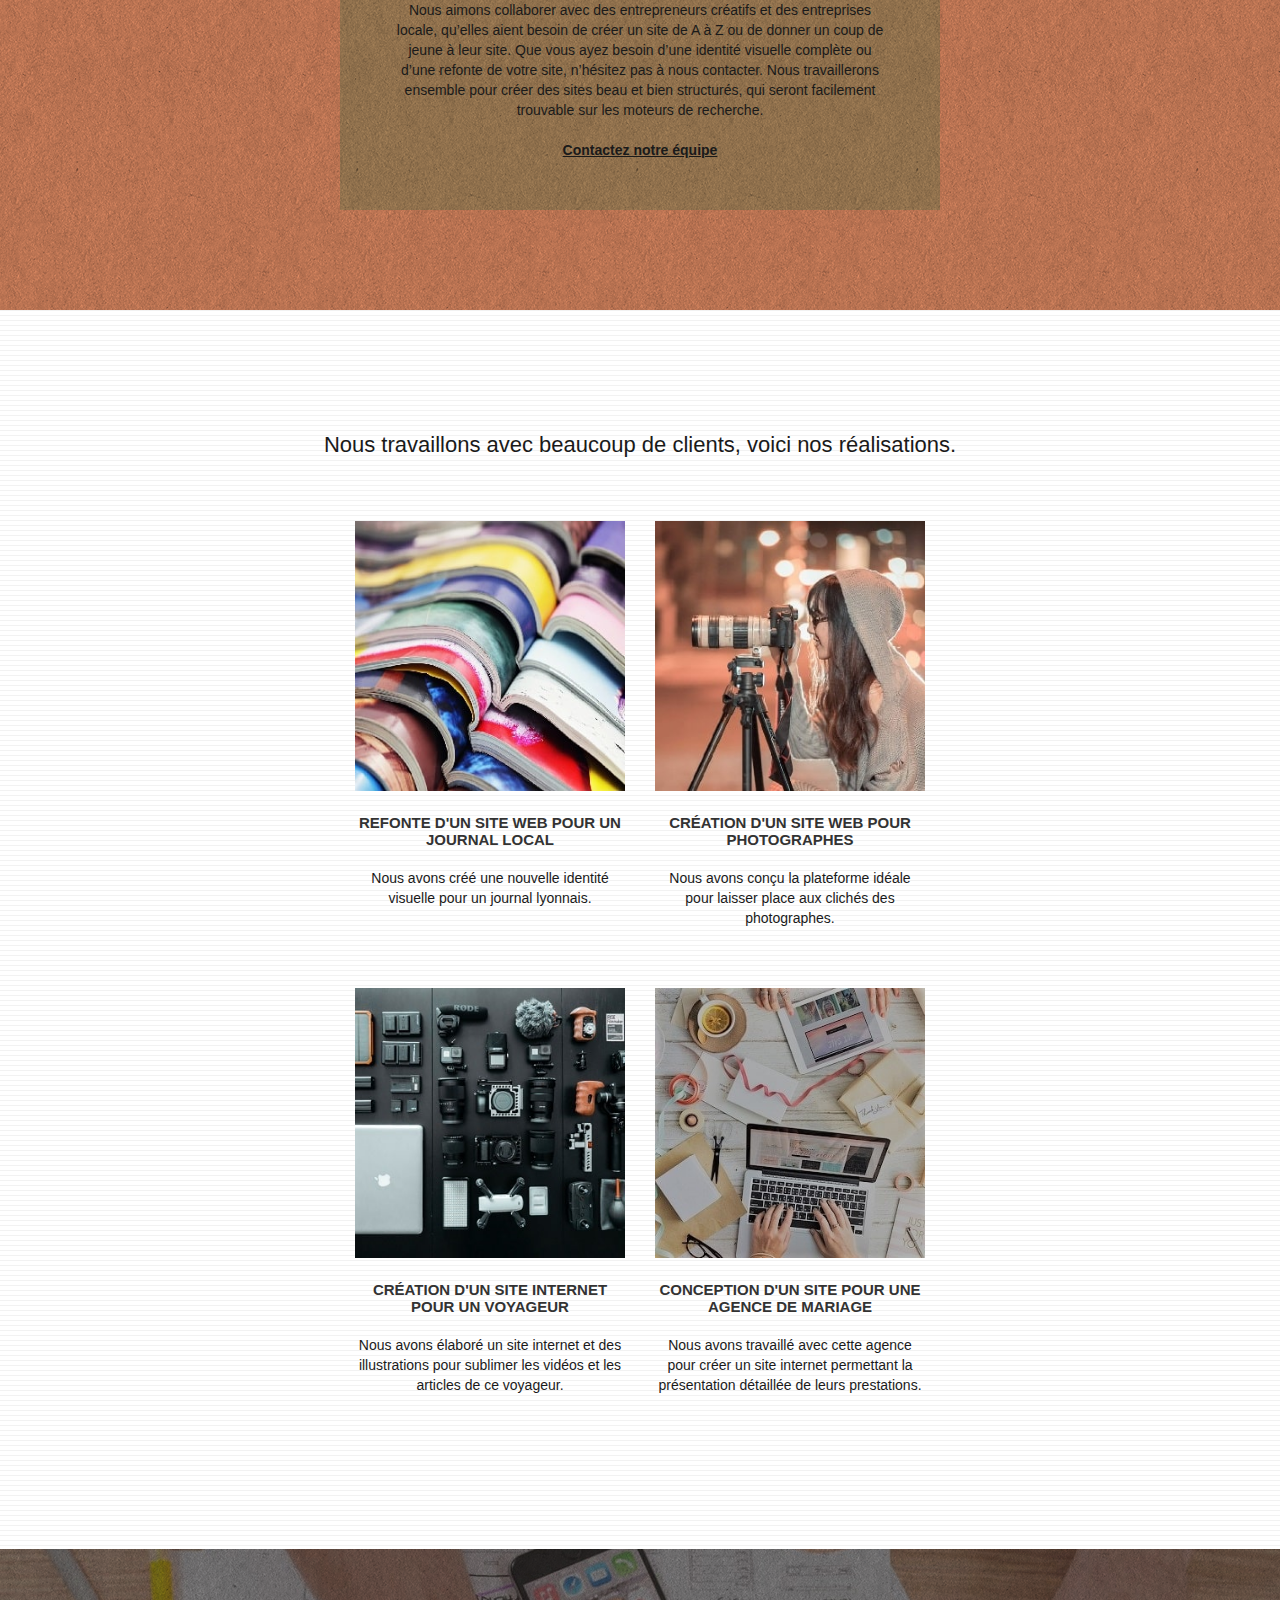
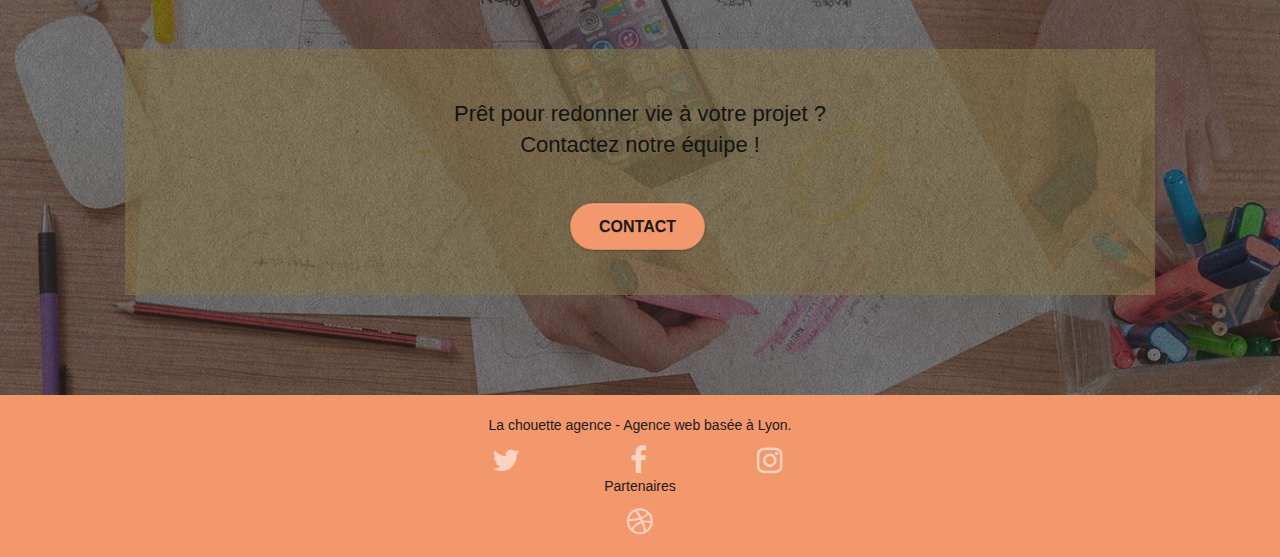
==== commit ee1d48a4: "compression des fichiers images" ====
--- a/index.html
+++ b/index.html
@@ -160,7 +160,7 @@
 		<div class="row tight-width-whitespace portfolio-row">
 			<div class="col-sm-6">
 				<a href="#" data-lightbox="img/1.jpg" data-gallery-id="gallery-1" data-caption="Refonte d'un site web pour un journal local" data-frame="snapshot-lb">
-					<img src="img/1.jpg" alt="multitude de livres, superposés, multicolores" class="img-responsive portfolio-thumb" /></a>
+					<img src="img/1-min.jpg" alt="multitude de livres, superposés, multicolores" class="img-responsive portfolio-thumb" /></a>
 				<h3 class="mg-md text-center">
 					Refonte d'un site web pour un journal local
 				</h3>
@@ -170,7 +170,7 @@
 			</div>
 			<div class="col-sm-6">
 				<a href="#" data-lightbox="img/2.jpg" data-gallery-id="gallery-1" data-caption="Création d'un site web pour photographes" data-frame="snapshot-lb">
-					<img src="img/2.jpg" class="img-responsive portfolio-thumb" alt="jeune fille a capuche et lunettes, avec son appareil photo " /></a>
+					<img src="img/2-min.jpg" class="img-responsive portfolio-thumb" alt="jeune fille a capuche et lunettes, avec son appareil photo " /></a>
 				<h3 class="mg-md text-center">
 					Création d'un site web pour photographes
 				</h3>
@@ -182,7 +182,7 @@
 		<div class="row tight-width-whitespace portfolio-row">
 			<div class="col-sm-6">
 				<a href="#" data-lightbox="img/3.jpg" data-gallery-id="gallery-1" data-caption="Création d'un site internet pour un voyageur" data-frame="snapshot-lb">
-					<img src="img/3.jpg" class="img-responsive portfolio-thumb" alt="panoplie du photographe, parfaitement ordonnée"/></a>
+					<img src="img/3-min.jpg" class="img-responsive portfolio-thumb" alt="panoplie du photographe, parfaitement ordonnée"/></a>
 				<h3 class="mg-md text-center">
 					Création d'un site internet pour un voyageur
 				</h3>
@@ -192,7 +192,7 @@
 			</div>
 			<div class="col-sm-6">
 				<a href="#" data-lightbox="img/4.jpg" data-gallery-id="gallery-1" data-caption="Conception d'un site pour une agence de mariage" data-frame="snapshot-lb">
-					<img src="img/4.jpg" class="img-responsive portfolio-thumb" alt="espace de travail avec ordinateur, tablette, café, cadeaux et rubans" /></a>
+					<img src="img/4-min.jpg" class="img-responsive portfolio-thumb" alt="espace de travail avec ordinateur, tablette, café, cadeaux et rubans" /></a>
 				<h3 class="mg-md text-center">
 					Conception d'un site pour une agence de mariage
 				</h3>
--- a/style.css
+++ b/style.css
@@ -814,11 +814,11 @@
 }
 
 .bg-banniere {
-    background-image: url("img/la-chouette-agence-banniere.jpg");
+    background-image: url("img/la-chouette-agence-banniere-min.jpg");
 }
 
 .bg-presentation {
-    background-image: url("img/image-de-presentation.jpg");
+    background-image: url("img/image-de-presentation-min.jpg");
 }
 
 @media (max-width: 1024px) {
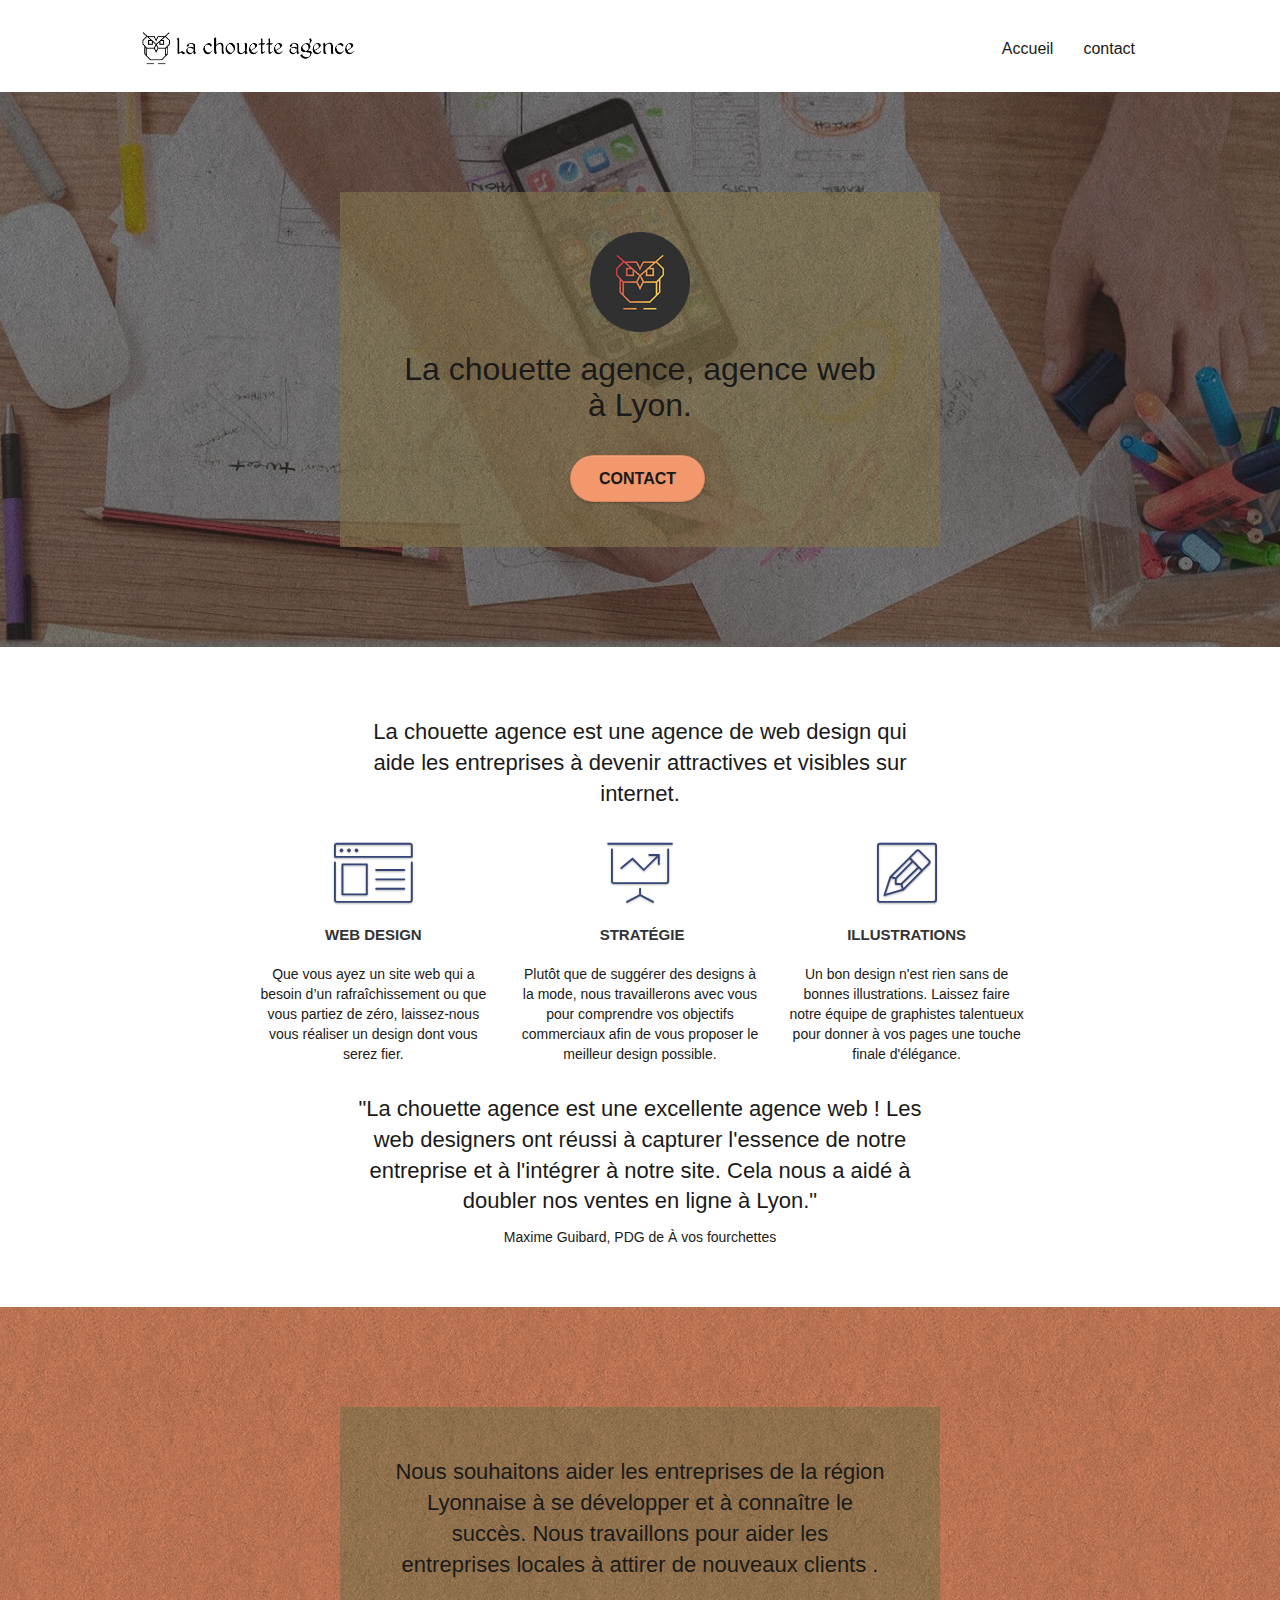
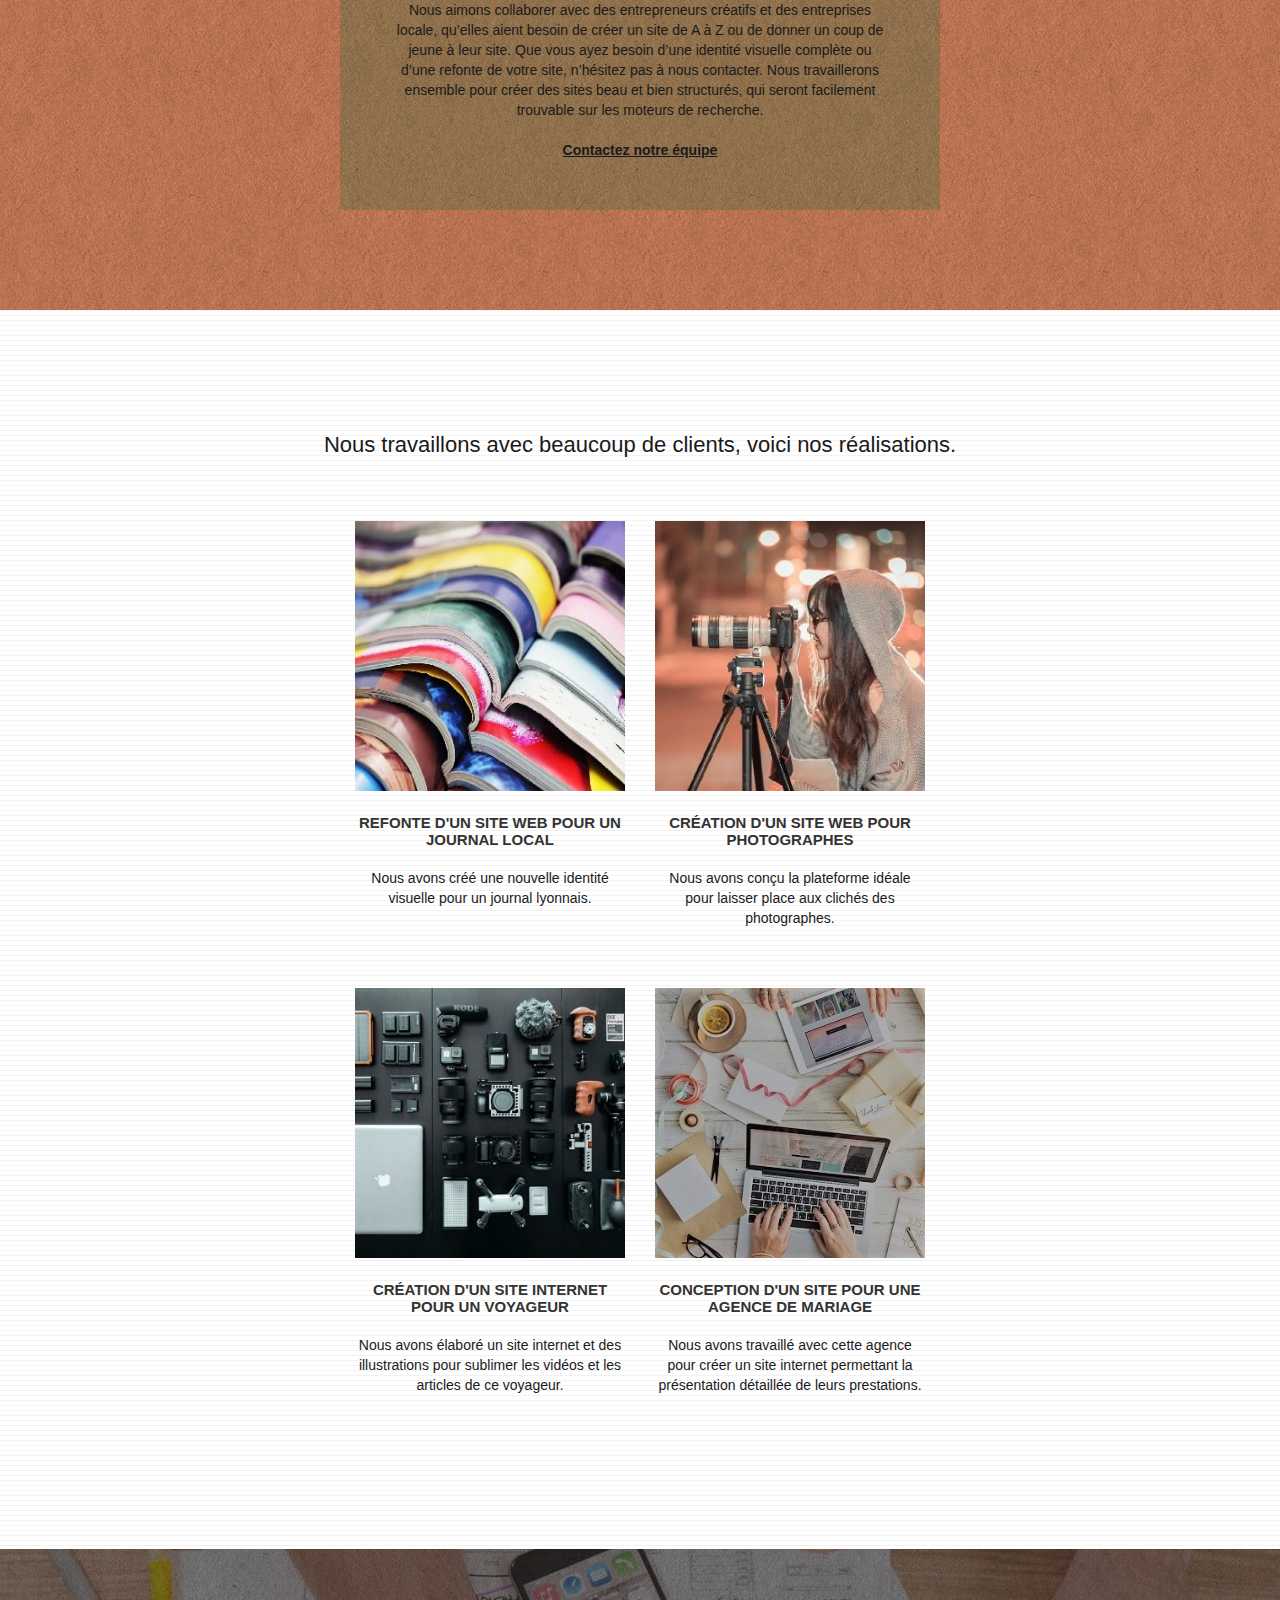
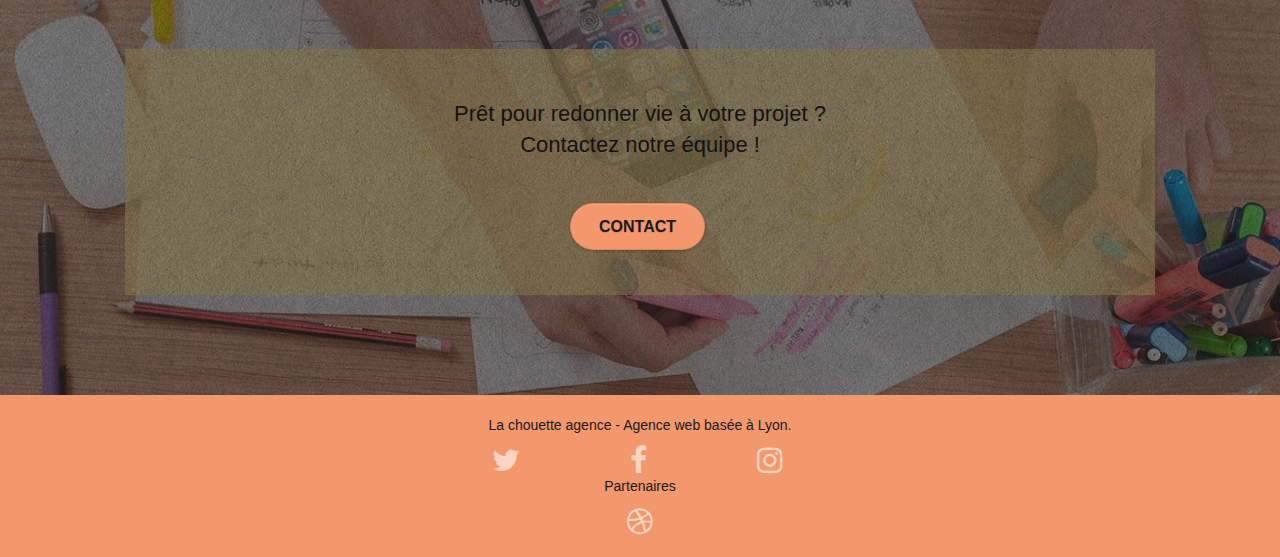
==== commit 5da575a3: "compression des fichiers images 2" ====
--- a/index.html
+++ b/index.html
@@ -32,7 +32,7 @@
 	<div class="container bloc-sm">
 		<nav class="navbar row">
 			<div class="navbar-header">
-				<a class="navbar-brand" href="index.html"><img src="img/la-chouette-agence.png" alt="paris web design logo agence web meilleure agence" height="40" /></a>
+				<a class="navbar-brand" href="index.html"><img src="img/la-chouette-agence-min.png" alt="paris web design logo agence web meilleure agence" height="40" /></a>
 				<button id="nav-toggle" type="button" class="ui-navbar-toggle navbar-toggle" data-toggle="collapse" data-target=".navbar-1">
 					<span class="sr-only">Toggle navigation</span><span class="icon-bar"></span><span class="icon-bar"></span><span class="icon-bar"></span>
 				</button>
@@ -62,7 +62,7 @@
 	<div class="container bloc-lg">
 		<div class="row tight-width-whitespace black-background">
 			<div class="col-sm-12">
-				<img src="img/logo.png" class="center-block image-resize-mode" width="100" alt="La chouette agence, agence web Lyon, création logo Lyon" />
+				<img src="img/logo-min.png" class="center-block image-resize-mode" width="100" alt="La chouette agence, agence web Lyon, création logo Lyon" />
 				<h1 class="text-center hero-bloc-text tc-white">
 					La chouette agence, agence web à Lyon.
 				</h1>
--- a/style.css
+++ b/style.css
@@ -91,7 +91,7 @@
 }
 
 .texture-paper::before {
-    background: url("img/texture-paper.png");
+    background: url("img/texture-paper-min.png");
     background-size: 280px 280px;
 }
 
@@ -806,11 +806,11 @@
 }
 
 .bg-dots-bg {
-    background-image: url("img/dots-bg.png");
+    background-image: url("img/dots-bg-min.png");
 }
 
 .bg-lines-h2-bg {
-    background-image: url("img/lines-h2-bg.png");
+    background-image: url("img/lines-h2-bg-min.png");
 }
 
 .bg-banniere {
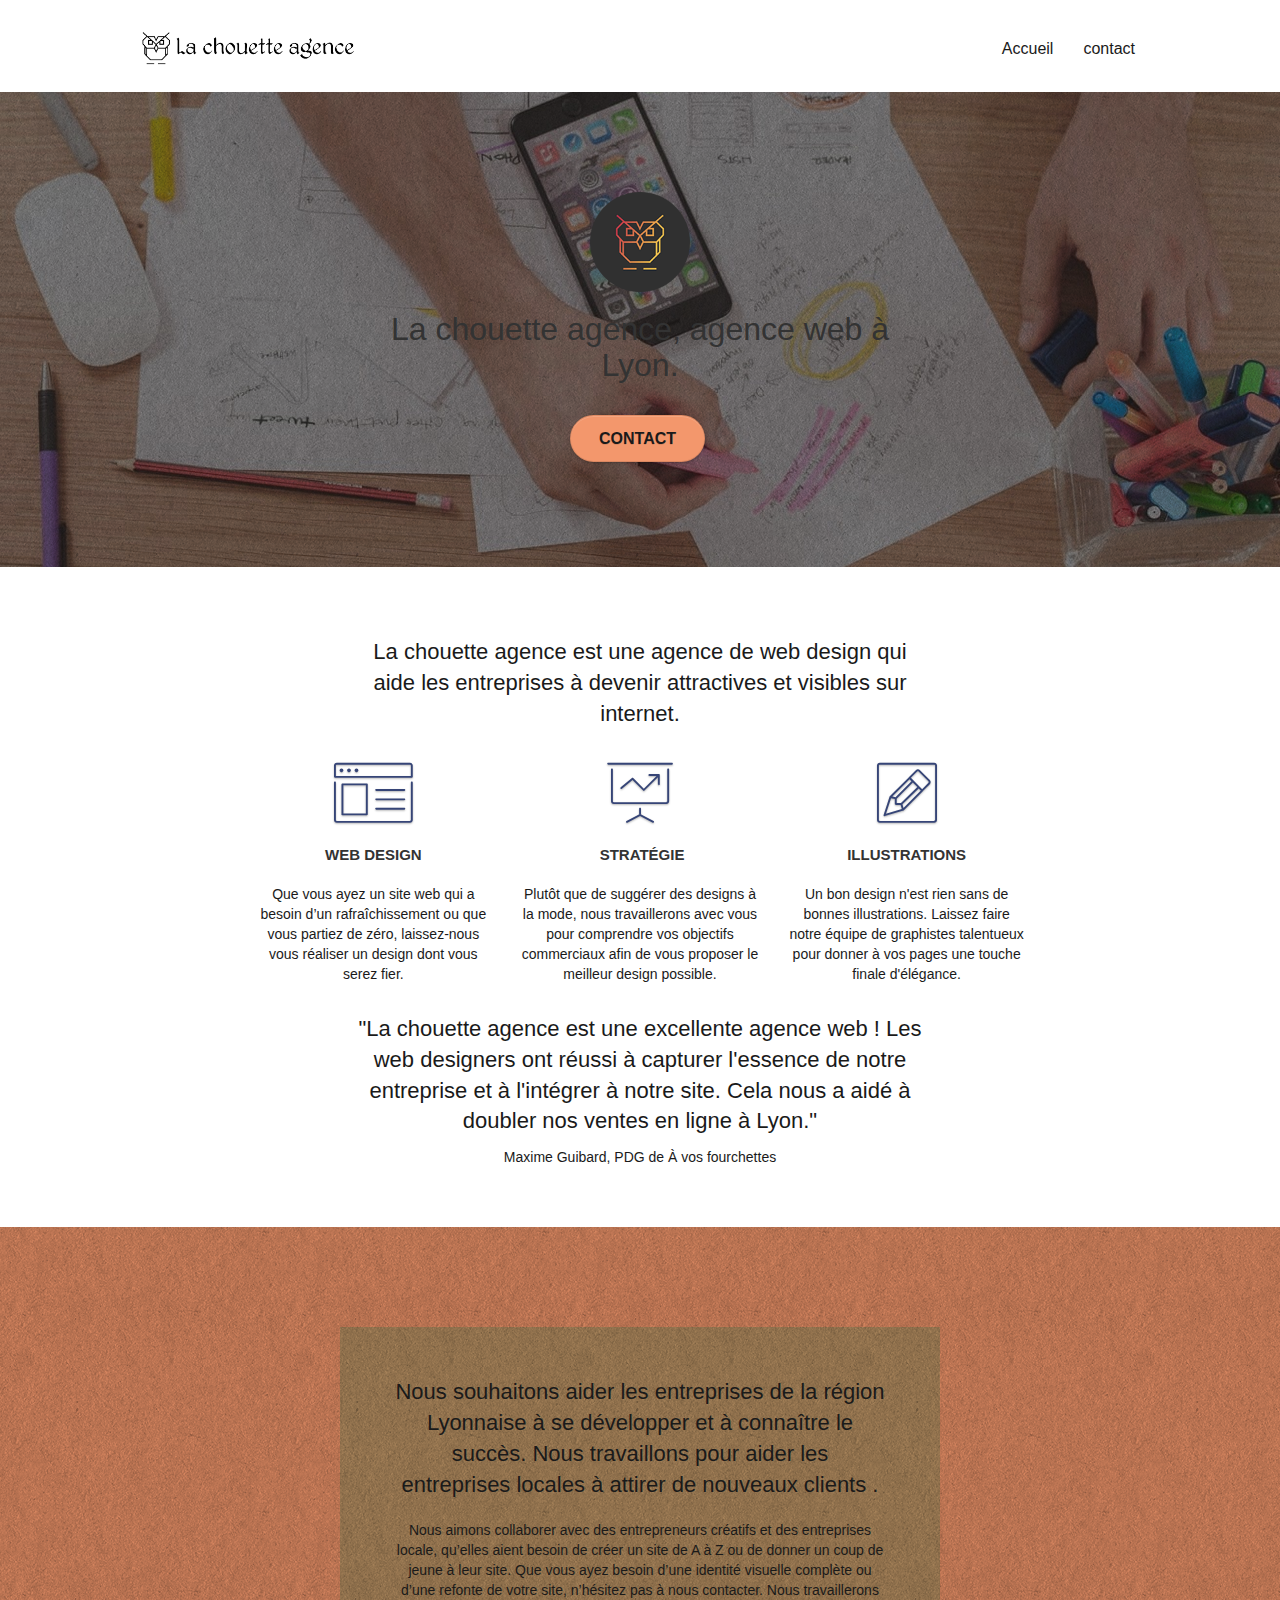
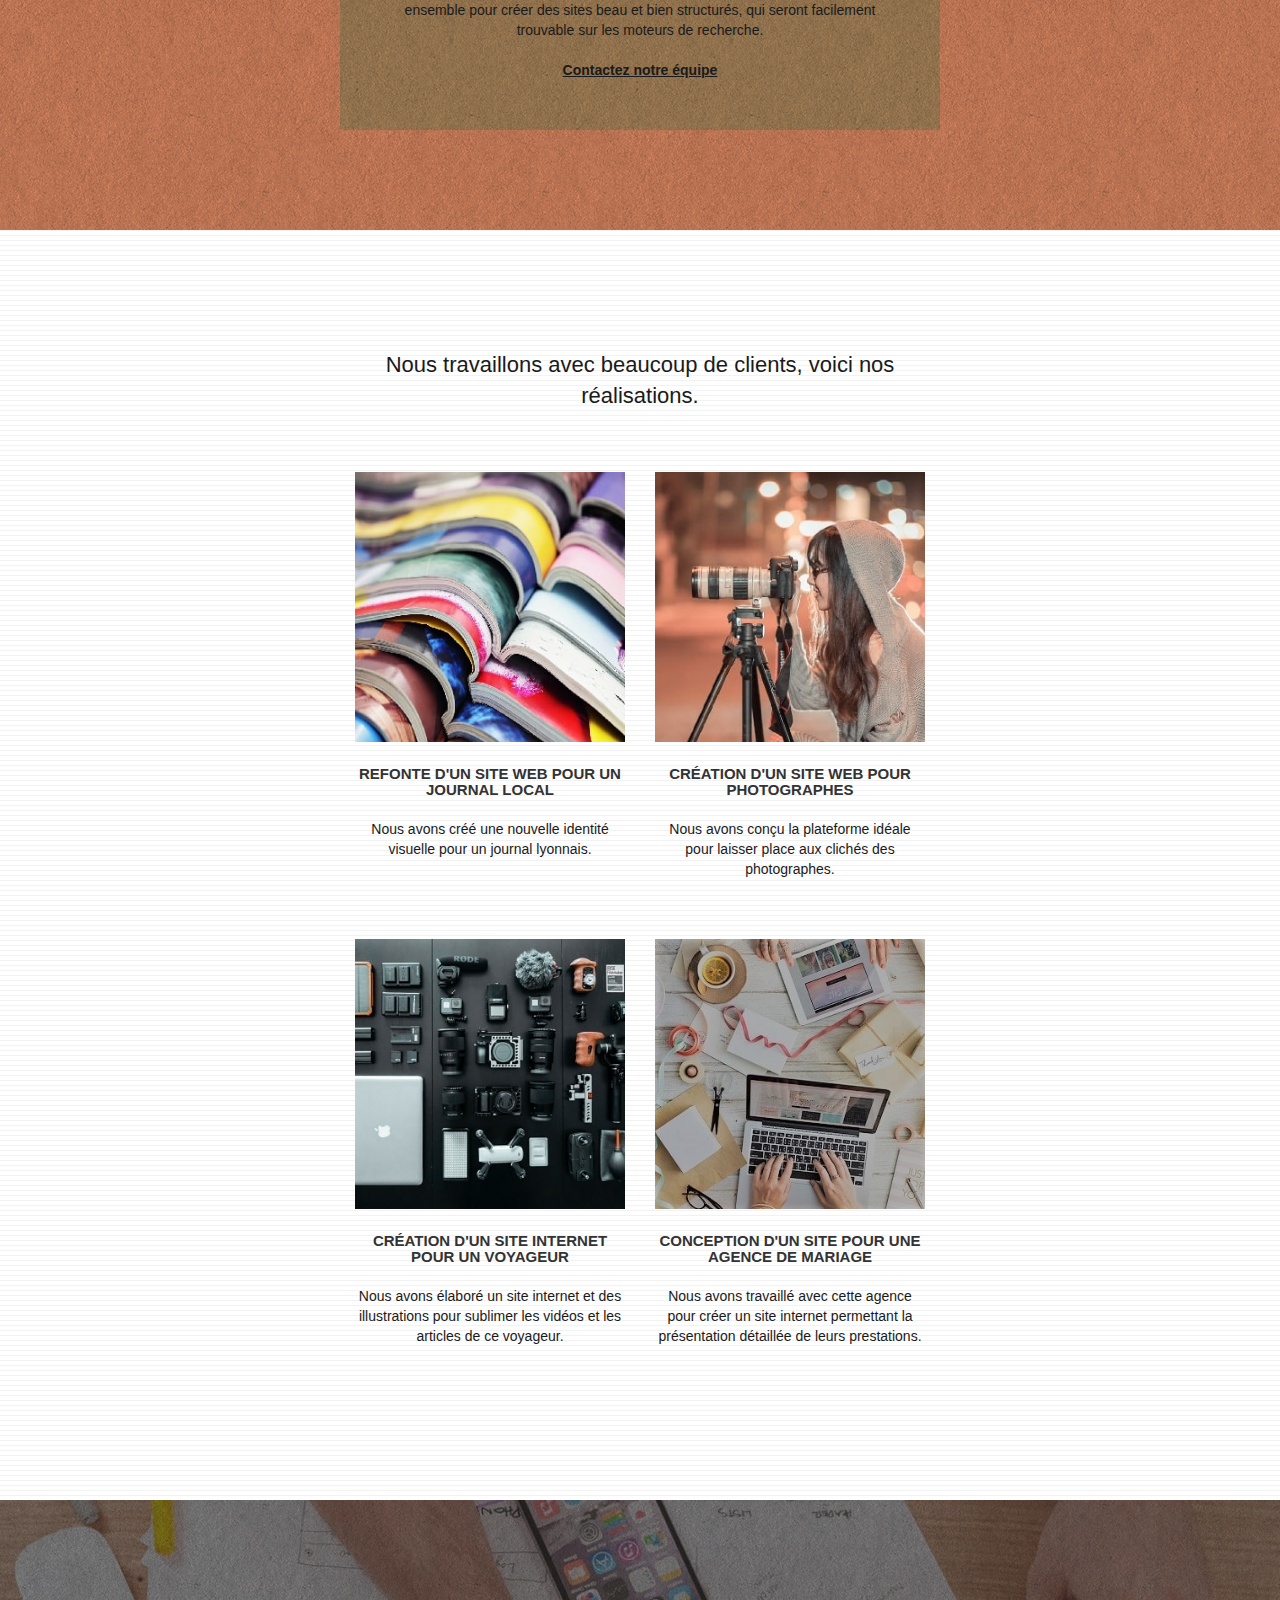
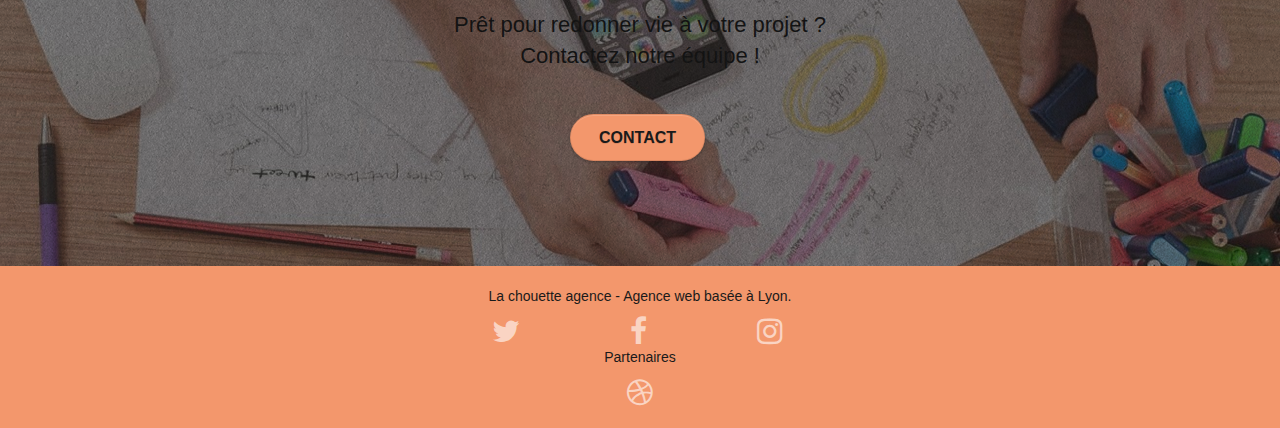
==== commit 6cd78007: "Modification W3C" ====
--- a/index.html
+++ b/index.html
@@ -3,8 +3,8 @@
 <head>
     <meta charset="utf-8">
     <meta name="description" content="La chouette agence est une agence de Web design qui aide les entreprises à devenir atractives et visibles sur internet">
-    <meta name="viewport" content="width=device-width, initial-scale=1.0, viewport-fit=cover">
-    <link rel="shortcut icon" type="image/png" href="favicon.jpg">
+	<meta name="viewport" content="width=device-width, initial-scale=1.0, viewport-fit=cover">
+	<link rel="shortcut icon" type="image/png" href="favicon.jpg">
     
 	<link rel="stylesheet" type="text/css" href="./css/bootstrap.css">
 	<link rel="stylesheet" type="text/css" href="style.css">
@@ -32,7 +32,7 @@
 	<div class="container bloc-sm">
 		<nav class="navbar row">
 			<div class="navbar-header">
-				<a class="navbar-brand" href="index.html"><img src="img/la-chouette-agence-min.png" alt="paris web design logo agence web meilleure agence" height="40" /></a>
+				<a class="navbar-brand" href="index.html"><img src="img/la-chouette-agence-min.png" alt="Lyon web design logo agence web meilleure agence" height="40" /></a>
 				<button id="nav-toggle" type="button" class="ui-navbar-toggle navbar-toggle" data-toggle="collapse" data-target=".navbar-1">
 					<span class="sr-only">Toggle navigation</span><span class="icon-bar"></span><span class="icon-bar"></span><span class="icon-bar"></span>
 				</button>
@@ -60,10 +60,10 @@
 <!-- bloc-1-presentation -->
 <section class="bloc  bg-banniere d-bloc  bloc-bg-texture texture-paper " id="bloc-1-hero">
 	<div class="container bloc-lg">
-		<div class="row tight-width-whitespace black-background">
+		<div class="row tight-width-whitespace">
 			<div class="col-sm-12">
 				<img src="img/logo-min.png" class="center-block image-resize-mode" width="100" alt="La chouette agence, agence web Lyon, création logo Lyon" />
-				<h1 class="text-center hero-bloc-text tc-white">
+				<h1 class="text-center hero-bloc-text tc-orange">
 					La chouette agence, agence web à Lyon.
 				</h1>
 				<div class="text-center">
@@ -152,7 +152,7 @@
 <!-- bloc-4-portfolio -->
 <section class="bloc bgc-white bg-lines-h2-bg bg-repeat l-bloc" id="bloc-4-portfolio">
 	<div class="container bloc-lg">
-		<div class="row" tight-width-whitespace >
+		<div class="row tight-width-whitespace" >
 			<h2 class="col-sm-12 text-center">
 				Nous travaillons avec beaucoup de clients, voici nos réalisations.
 			</h2>
@@ -208,8 +208,8 @@
 <!-- bloc-5-cta -->
 <section class="bloc bgc-dark-slate-blue bg-banniere d-bloc bloc-bg-texture texture-paper" id="bloc-5-cta">
 	<div class="container bloc-lg">
-		<div class="row black-background">
-			<h2 class="mg-md text-center tc-white">
+		<div class="row">
+			<h2 class="mg-md text-center tc-orange">
 				Prêt pour redonner vie à votre projet ?<br>Contactez notre équipe !
 			</h2>
 			<div class="col-sm-12 text-center">
